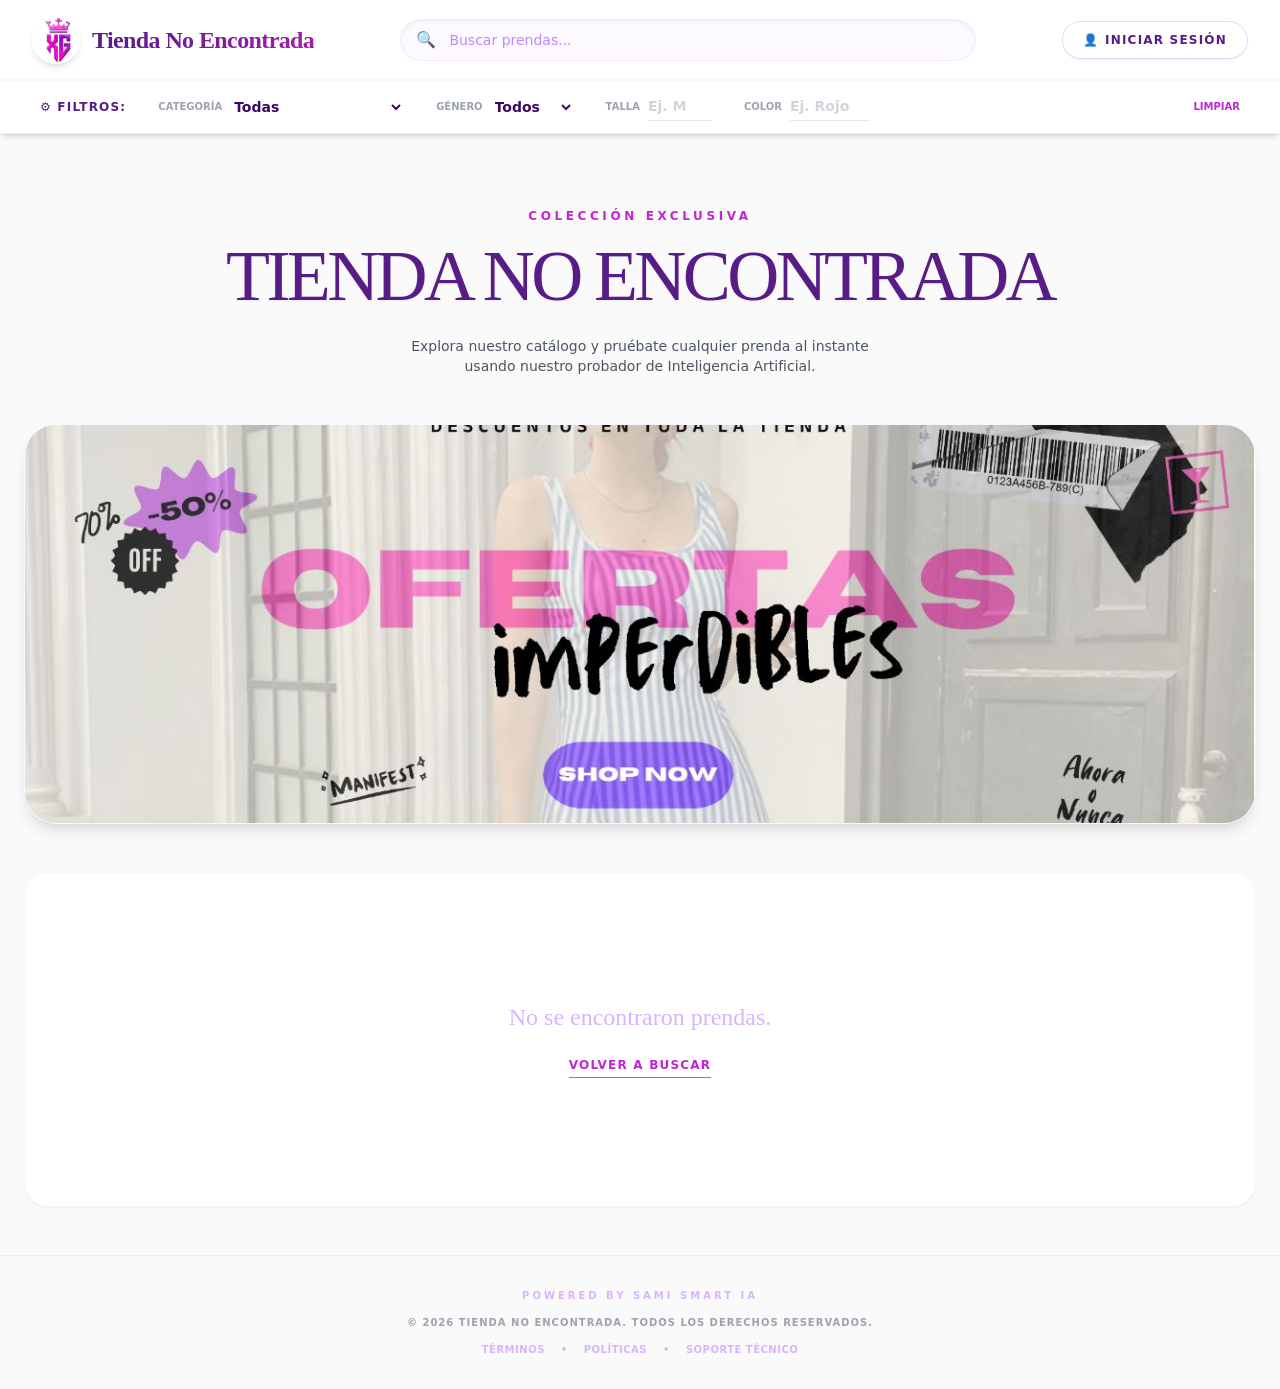
==== index.html @ d087a4ad "eliminando boton de probar con ia" ====
<!doctype html>
<html lang="es">
  <head>
    <meta charset="UTF-8" />
    <link rel="icon" type="image/png" href="/favicon.png" />
    <meta name="viewport" content="width=device-width, initial-scale=1.0" />
    
    <title>Sami Smart | Tu Probador Virtual con Inteligencia Artificial</title>
    <meta name="description" content="Descubre Sami Smart, el probador virtual con Inteligencia Artificial. Pruébate prendas online de diferentes tiendas y descubre cómo te quedan antes de comprar." />
    <meta name="keywords" content="probador virtual, inteligencia artificial, ropa online, e-commerce, tiendas de ropa, espejo inteligente, probar ropa IA, Sami Smart, Perú" />
    <meta name="author" content="Sami Smart" />
    <meta name="robots" content="index, follow" />
    <meta name="theme-color" content="#4f46e5" />

    <meta property="og:type" content="website" />
    <meta property="og:url" content="https://samismart.shop/" />
    <meta property="og:title" content="Sami Smart | Tu Probador Virtual con IA" />
    <meta property="og:description" content="Pruébate ropa online con Inteligencia Artificial antes de comprar. Únete a la revolución del e-commerce de moda." />
    <meta property="og:image" content="https://samismart.shop/favicon.png" /> 

    <meta name="twitter:card" content="summary_large_image" />
    <meta name="twitter:title" content="Sami Smart | Probador Virtual" />
    <meta name="twitter:description" content="Descubre cómo te queda la ropa antes de comprarla usando nuestra Inteligencia Artificial." />
    <meta name="twitter:image" content="https://samismart.shop/favicon.png" />
    <!-- Microsoft Clarity -->
    <script type="text/javascript">
        (function(c,l,a,r,i,t,y){
            c[a]=c[a]||function(){(c[a].q=c[a].q||[]).push(arguments)};
            t=l.createElement(r);t.async=1;t.src="https://www.clarity.ms/tag/"+i;
            y=l.getElementsByTagName(r)[0];y.parentNode.insertBefore(t,y);
        })(window, document, "clarity", "script", "w22w93p5my");
    </script>
    <!-- Google tag (gtag.js) -->
    <script async src="https://www.googletagmanager.com/gtag/js?id=G-6GHW3NEJQY"></script>
    <script type="module" crossorigin src="/assets/index-6VmfCGLI.js"></script>
    <link rel="stylesheet" crossorigin href="/assets/index-BGvlPYe3.css">
  </head>
  <body>
    <div id="root"></div>
  </body>
</html>
---- assets/index-BGvlPYe3.css ----
*,:before,:after{--tw-border-spacing-x: 0;--tw-border-spacing-y: 0;--tw-translate-x: 0;--tw-translate-y: 0;--tw-rotate: 0;--tw-skew-x: 0;--tw-skew-y: 0;--tw-scale-x: 1;--tw-scale-y: 1;--tw-pan-x: ;--tw-pan-y: ;--tw-pinch-zoom: ;--tw-scroll-snap-strictness: proximity;--tw-gradient-from-position: ;--tw-gradient-via-position: ;--tw-gradient-to-position: ;--tw-ordinal: ;--tw-slashed-zero: ;--tw-numeric-figure: ;--tw-numeric-spacing: ;--tw-numeric-fraction: ;--tw-ring-inset: ;--tw-ring-offset-width: 0px;--tw-ring-offset-color: #fff;--tw-ring-color: rgb(59 130 246 / .5);--tw-ring-offset-shadow: 0 0 #0000;--tw-ring-shadow: 0 0 #0000;--tw-shadow: 0 0 #0000;--tw-shadow-colored: 0 0 #0000;--tw-blur: ;--tw-brightness: ;--tw-contrast: ;--tw-grayscale: ;--tw-hue-rotate: ;--tw-invert: ;--tw-saturate: ;--tw-sepia: ;--tw-drop-shadow: ;--tw-backdrop-blur: ;--tw-backdrop-brightness: ;--tw-backdrop-contrast: ;--tw-backdrop-grayscale: ;--tw-backdrop-hue-rotate: ;--tw-backdrop-invert: ;--tw-backdrop-opacity: ;--tw-backdrop-saturate: ;--tw-backdrop-sepia: ;--tw-contain-size: ;--tw-contain-layout: ;--tw-contain-paint: ;--tw-contain-style: }::backdrop{--tw-border-spacing-x: 0;--tw-border-spacing-y: 0;--tw-translate-x: 0;--tw-translate-y: 0;--tw-rotate: 0;--tw-skew-x: 0;--tw-skew-y: 0;--tw-scale-x: 1;--tw-scale-y: 1;--tw-pan-x: ;--tw-pan-y: ;--tw-pinch-zoom: ;--tw-scroll-snap-strictness: proximity;--tw-gradient-from-position: ;--tw-gradient-via-position: ;--tw-gradient-to-position: ;--tw-ordinal: ;--tw-slashed-zero: ;--tw-numeric-figure: ;--tw-numeric-spacing: ;--tw-numeric-fraction: ;--tw-ring-inset: ;--tw-ring-offset-width: 0px;--tw-ring-offset-color: #fff;--tw-ring-color: rgb(59 130 246 / .5);--tw-ring-offset-shadow: 0 0 #0000;--tw-ring-shadow: 0 0 #0000;--tw-shadow: 0 0 #0000;--tw-shadow-colored: 0 0 #0000;--tw-blur: ;--tw-brightness: ;--tw-contrast: ;--tw-grayscale: ;--tw-hue-rotate: ;--tw-invert: ;--tw-saturate: ;--tw-sepia: ;--tw-drop-shadow: ;--tw-backdrop-blur: ;--tw-backdrop-brightness: ;--tw-backdrop-contrast: ;--tw-backdrop-grayscale: ;--tw-backdrop-hue-rotate: ;--tw-backdrop-invert: ;--tw-backdrop-opacity: ;--tw-backdrop-saturate: ;--tw-backdrop-sepia: ;--tw-contain-size: ;--tw-contain-layout: ;--tw-contain-paint: ;--tw-contain-style: }*,:before,:after{box-sizing:border-box;border-width:0;border-style:solid;border-color:#e5e7eb}:before,:after{--tw-content: ""}html,:host{line-height:1.5;-webkit-text-size-adjust:100%;-moz-tab-size:4;-o-tab-size:4;tab-size:4;font-family:ui-sans-serif,system-ui,sans-serif,"Apple Color Emoji","Segoe UI Emoji",Segoe UI Symbol,"Noto Color Emoji";font-feature-settings:normal;font-variation-settings:normal;-webkit-tap-highlight-color:transparent}body{margin:0;line-height:inherit}hr{height:0;color:inherit;border-top-width:1px}abbr:where([title]){-webkit-text-decoration:underline dotted;text-decoration:underline dotted}h1,h2,h3,h4,h5,h6{font-size:inherit;font-weight:inherit}a{color:inherit;text-decoration:inherit}b,strong{font-weight:bolder}code,kbd,samp,pre{font-family:ui-monospace,SFMono-Regular,Menlo,Monaco,Consolas,Liberation Mono,Courier New,monospace;font-feature-settings:normal;font-variation-settings:normal;font-size:1em}small{font-size:80%}sub,sup{font-size:75%;line-height:0;position:relative;vertical-align:baseline}sub{bottom:-.25em}sup{top:-.5em}table{text-indent:0;border-color:inherit;border-collapse:collapse}button,input,optgroup,select,textarea{font-family:inherit;font-feature-settings:inherit;font-variation-settings:inherit;font-size:100%;font-weight:inherit;line-height:inherit;letter-spacing:inherit;color:inherit;margin:0;padding:0}button,select{text-transform:none}button,input:where([type=button]),input:where([type=reset]),input:where([type=submit]){-webkit-appearance:button;background-color:transparent;background-image:none}:-moz-focusring{outline:auto}:-moz-ui-invalid{box-shadow:none}progress{vertical-align:baseline}::-webkit-inner-spin-button,::-webkit-outer-spin-button{height:auto}[type=search]{-webkit-appearance:textfield;outline-offset:-2px}::-webkit-search-decoration{-webkit-appearance:none}::-webkit-file-upload-button{-webkit-appearance:button;font:inherit}summary{display:list-item}blockquote,dl,dd,h1,h2,h3,h4,h5,h6,hr,figure,p,pre{margin:0}fieldset{margin:0;padding:0}legend{padding:0}ol,ul,menu{list-style:none;margin:0;padding:0}dialog{padding:0}textarea{resize:vertical}input::-moz-placeholder,textarea::-moz-placeholder{opacity:1;color:#9ca3af}input::placeholder,textarea::placeholder{opacity:1;color:#9ca3af}button,[role=button]{cursor:pointer}:disabled{cursor:default}img,svg,video,canvas,audio,iframe,embed,object{display:block;vertical-align:middle}img,video{max-width:100%;height:auto}[hidden]:where(:not([hidden=until-found])){display:none}.pointer-events-none{pointer-events:none}.visible{visibility:visible}.fixed{position:fixed}.absolute{position:absolute}.relative{position:relative}.sticky{position:sticky}.inset-0{inset:0}.inset-3{inset:.75rem}.inset-6{inset:1.5rem}.inset-y-0{top:0;bottom:0}.bottom-0{bottom:0}.bottom-24{bottom:6rem}.bottom-6{bottom:1.5rem}.bottom-8{bottom:2rem}.bottom-\[-15\%\]{bottom:-15%}.left-0{left:0}.left-1\/2{left:50%}.left-3{left:.75rem}.left-4{left:1rem}.left-8{left:2rem}.left-\[-10\%\]{left:-10%}.left-\[40\%\]{left:40%}.right-0{right:0}.right-10{right:2.5rem}.right-3{right:.75rem}.right-4{right:1rem}.right-\[-10\%\]{right:-10%}.top-0{top:0}.top-1\/2{top:50%}.top-10{top:2.5rem}.top-20{top:5rem}.top-3{top:.75rem}.top-4{top:1rem}.top-\[-15\%\]{top:-15%}.top-\[130px\]{top:130px}.top-\[40\%\]{top:40%}.top-\[55\%\]{top:55%}.top-\[70px\]{top:70px}.top-\[80px\]{top:80px}.-z-10{z-index:-10}.z-0{z-index:0}.z-10{z-index:10}.z-40{z-index:40}.z-50{z-index:50}.z-\[100\]{z-index:100}.z-\[200\]{z-index:200}.z-\[400\]{z-index:400}.z-\[500\]{z-index:500}.z-\[90\]{z-index:90}.z-\[99\]{z-index:99}.order-1{order:1}.order-2{order:2}.col-span-1{grid-column:span 1 / span 1}.col-span-2{grid-column:span 2 / span 2}.mx-1{margin-left:.25rem;margin-right:.25rem}.mx-auto{margin-left:auto;margin-right:auto}.my-10{margin-top:2.5rem;margin-bottom:2.5rem}.my-6{margin-top:1.5rem;margin-bottom:1.5rem}.mb-0\.5{margin-bottom:.125rem}.mb-1{margin-bottom:.25rem}.mb-1\.5{margin-bottom:.375rem}.mb-10{margin-bottom:2.5rem}.mb-12{margin-bottom:3rem}.mb-16{margin-bottom:4rem}.mb-2{margin-bottom:.5rem}.mb-3{margin-bottom:.75rem}.mb-4{margin-bottom:1rem}.mb-5{margin-bottom:1.25rem}.mb-6{margin-bottom:1.5rem}.mb-8{margin-bottom:2rem}.ml-1{margin-left:.25rem}.ml-auto{margin-left:auto}.mr-2{margin-right:.5rem}.mt-0\.5{margin-top:.125rem}.mt-1{margin-top:.25rem}.mt-10{margin-top:2.5rem}.mt-12{margin-top:3rem}.mt-2{margin-top:.5rem}.mt-3{margin-top:.75rem}.mt-4{margin-top:1rem}.mt-5{margin-top:1.25rem}.mt-6{margin-top:1.5rem}.mt-8{margin-top:2rem}.mt-auto{margin-top:auto}.line-clamp-2{overflow:hidden;display:-webkit-box;-webkit-box-orient:vertical;-webkit-line-clamp:2}.block{display:block}.inline-block{display:inline-block}.flex{display:flex}.table{display:table}.grid{display:grid}.hidden{display:none}.aspect-\[2\/3\]{aspect-ratio:2/3}.aspect-\[3\/4\]{aspect-ratio:3/4}.aspect-\[4\/5\]{aspect-ratio:4/5}.h-1{height:.25rem}.h-1\/2{height:50%}.h-10{height:2.5rem}.h-12{height:3rem}.h-14{height:3.5rem}.h-16{height:4rem}.h-20{height:5rem}.h-28{height:7rem}.h-3\.5{height:.875rem}.h-32{height:8rem}.h-48{height:12rem}.h-5{height:1.25rem}.h-6{height:1.5rem}.h-64{height:16rem}.h-8{height:2rem}.h-80{height:20rem}.h-9{height:2.25rem}.h-96{height:24rem}.h-\[1px\]{height:1px}.h-\[300px\]{height:300px}.h-\[400px\]{height:400px}.h-\[500px\]{height:500px}.h-\[600px\]{height:600px}.h-\[70px\]{height:70px}.h-\[80px\]{height:80px}.h-\[85vh\]{height:85vh}.h-auto{height:auto}.h-fit{height:-moz-fit-content;height:fit-content}.h-full{height:100%}.max-h-\[400px\]{max-height:400px}.max-h-\[60vh\]{max-height:60vh}.max-h-\[90vh\]{max-height:90vh}.max-h-\[calc\(100vh-150px\)\]{max-height:calc(100vh - 150px)}.min-h-\[200px\]{min-height:200px}.min-h-\[300px\]{min-height:300px}.min-h-\[46px\]{min-height:46px}.min-h-\[85vh\]{min-height:85vh}.min-h-screen{min-height:100vh}.w-1\.5{width:.375rem}.w-10{width:2.5rem}.w-12{width:3rem}.w-14{width:3.5rem}.w-16{width:4rem}.w-2{width:.5rem}.w-20{width:5rem}.w-24{width:6rem}.w-28{width:7rem}.w-3\.5{width:.875rem}.w-32{width:8rem}.w-4\/5{width:80%}.w-48{width:12rem}.w-5{width:1.25rem}.w-6{width:1.5rem}.w-64{width:16rem}.w-8{width:2rem}.w-9{width:2.25rem}.w-96{width:24rem}.w-\[260px\]{width:260px}.w-\[300px\]{width:300px}.w-\[500px\]{width:500px}.w-\[600px\]{width:600px}.w-\[800px\]{width:800px}.w-fit{width:-moz-fit-content;width:fit-content}.w-full{width:100%}.w-max{width:-moz-max-content;width:max-content}.min-w-0{min-width:0px}.min-w-\[60px\]{min-width:60px}.max-w-2xl{max-width:42rem}.max-w-4xl{max-width:56rem}.max-w-5xl{max-width:64rem}.max-w-6xl{max-width:72rem}.max-w-7xl{max-width:80rem}.max-w-\[1200px\]{max-width:1200px}.max-w-\[1400px\]{max-width:1400px}.max-w-\[1600px\]{max-width:1600px}.max-w-\[200px\]{max-width:200px}.max-w-\[320px\]{max-width:320px}.max-w-\[380px\]{max-width:380px}.max-w-lg{max-width:32rem}.max-w-md{max-width:28rem}.max-w-sm{max-width:24rem}.max-w-xl{max-width:36rem}.flex-1{flex:1 1 0%}.shrink-0{flex-shrink:0}.flex-grow{flex-grow:1}.border-collapse{border-collapse:collapse}.-translate-x-1\/2{--tw-translate-x: -50%;transform:translate(var(--tw-translate-x),var(--tw-translate-y)) rotate(var(--tw-rotate)) skew(var(--tw-skew-x)) skewY(var(--tw-skew-y)) scaleX(var(--tw-scale-x)) scaleY(var(--tw-scale-y))}.-translate-y-1\/2{--tw-translate-y: -50%;transform:translate(var(--tw-translate-x),var(--tw-translate-y)) rotate(var(--tw-rotate)) skew(var(--tw-skew-x)) skewY(var(--tw-skew-y)) scaleX(var(--tw-scale-x)) scaleY(var(--tw-scale-y))}.translate-y-8{--tw-translate-y: 2rem;transform:translate(var(--tw-translate-x),var(--tw-translate-y)) rotate(var(--tw-rotate)) skew(var(--tw-skew-x)) skewY(var(--tw-skew-y)) scaleX(var(--tw-scale-x)) scaleY(var(--tw-scale-y))}.-rotate-12{--tw-rotate: -12deg;transform:translate(var(--tw-translate-x),var(--tw-translate-y)) rotate(var(--tw-rotate)) skew(var(--tw-skew-x)) skewY(var(--tw-skew-y)) scaleX(var(--tw-scale-x)) scaleY(var(--tw-scale-y))}.rotate-12{--tw-rotate: 12deg;transform:translate(var(--tw-translate-x),var(--tw-translate-y)) rotate(var(--tw-rotate)) skew(var(--tw-skew-x)) skewY(var(--tw-skew-y)) scaleX(var(--tw-scale-x)) scaleY(var(--tw-scale-y))}.rotate-45{--tw-rotate: 45deg;transform:translate(var(--tw-translate-x),var(--tw-translate-y)) rotate(var(--tw-rotate)) skew(var(--tw-skew-x)) skewY(var(--tw-skew-y)) scaleX(var(--tw-scale-x)) scaleY(var(--tw-scale-y))}.scale-90{--tw-scale-x: .9;--tw-scale-y: .9;transform:translate(var(--tw-translate-x),var(--tw-translate-y)) rotate(var(--tw-rotate)) skew(var(--tw-skew-x)) skewY(var(--tw-skew-y)) scaleX(var(--tw-scale-x)) scaleY(var(--tw-scale-y))}.transform{transform:translate(var(--tw-translate-x),var(--tw-translate-y)) rotate(var(--tw-rotate)) skew(var(--tw-skew-x)) skewY(var(--tw-skew-y)) scaleX(var(--tw-scale-x)) scaleY(var(--tw-scale-y))}@keyframes bounce{0%,to{transform:translateY(-25%);animation-timing-function:cubic-bezier(.8,0,1,1)}50%{transform:none;animation-timing-function:cubic-bezier(0,0,.2,1)}}.animate-bounce{animation:bounce 1s infinite}@keyframes pulse{50%{opacity:.5}}.animate-pulse{animation:pulse 2s cubic-bezier(.4,0,.6,1) infinite}@keyframes spin{to{transform:rotate(360deg)}}.animate-spin{animation:spin 1s linear infinite}.cursor-not-allowed{cursor:not-allowed}.cursor-pointer{cursor:pointer}.cursor-text{cursor:text}.resize-none{resize:none}.appearance-none{-webkit-appearance:none;-moz-appearance:none;appearance:none}.grid-cols-1{grid-template-columns:repeat(1,minmax(0,1fr))}.grid-cols-2{grid-template-columns:repeat(2,minmax(0,1fr))}.flex-col{flex-direction:column}.flex-wrap{flex-wrap:wrap}.items-start{align-items:flex-start}.items-end{align-items:flex-end}.items-center{align-items:center}.justify-center{justify-content:center}.justify-between{justify-content:space-between}.gap-1{gap:.25rem}.gap-12{gap:3rem}.gap-16{gap:4rem}.gap-2{gap:.5rem}.gap-3{gap:.75rem}.gap-4{gap:1rem}.gap-6{gap:1.5rem}.gap-8{gap:2rem}.space-y-1>:not([hidden])~:not([hidden]){--tw-space-y-reverse: 0;margin-top:calc(.25rem * calc(1 - var(--tw-space-y-reverse)));margin-bottom:calc(.25rem * var(--tw-space-y-reverse))}.space-y-1\.5>:not([hidden])~:not([hidden]){--tw-space-y-reverse: 0;margin-top:calc(.375rem * calc(1 - var(--tw-space-y-reverse)));margin-bottom:calc(.375rem * var(--tw-space-y-reverse))}.space-y-10>:not([hidden])~:not([hidden]){--tw-space-y-reverse: 0;margin-top:calc(2.5rem * calc(1 - var(--tw-space-y-reverse)));margin-bottom:calc(2.5rem * var(--tw-space-y-reverse))}.space-y-2>:not([hidden])~:not([hidden]){--tw-space-y-reverse: 0;margin-top:calc(.5rem * calc(1 - var(--tw-space-y-reverse)));margin-bottom:calc(.5rem * var(--tw-space-y-reverse))}.space-y-3>:not([hidden])~:not([hidden]){--tw-space-y-reverse: 0;margin-top:calc(.75rem * calc(1 - var(--tw-space-y-reverse)));margin-bottom:calc(.75rem * var(--tw-space-y-reverse))}.space-y-4>:not([hidden])~:not([hidden]){--tw-space-y-reverse: 0;margin-top:calc(1rem * calc(1 - var(--tw-space-y-reverse)));margin-bottom:calc(1rem * var(--tw-space-y-reverse))}.space-y-5>:not([hidden])~:not([hidden]){--tw-space-y-reverse: 0;margin-top:calc(1.25rem * calc(1 - var(--tw-space-y-reverse)));margin-bottom:calc(1.25rem * var(--tw-space-y-reverse))}.space-y-6>:not([hidden])~:not([hidden]){--tw-space-y-reverse: 0;margin-top:calc(1.5rem * calc(1 - var(--tw-space-y-reverse)));margin-bottom:calc(1.5rem * var(--tw-space-y-reverse))}.space-y-8>:not([hidden])~:not([hidden]){--tw-space-y-reverse: 0;margin-top:calc(2rem * calc(1 - var(--tw-space-y-reverse)));margin-bottom:calc(2rem * var(--tw-space-y-reverse))}.divide-y>:not([hidden])~:not([hidden]){--tw-divide-y-reverse: 0;border-top-width:calc(1px * calc(1 - var(--tw-divide-y-reverse)));border-bottom-width:calc(1px * var(--tw-divide-y-reverse))}.divide-slate-800\/50>:not([hidden])~:not([hidden]){border-color:#1e293b80}.overflow-hidden{overflow:hidden}.overflow-x-auto{overflow-x:auto}.overflow-y-auto{overflow-y:auto}.overflow-x-hidden{overflow-x:hidden}.truncate{overflow:hidden;text-overflow:ellipsis;white-space:nowrap}.whitespace-pre-line{white-space:pre-line}.whitespace-pre-wrap{white-space:pre-wrap}.rounded{border-radius:.25rem}.rounded-2xl{border-radius:1rem}.rounded-3xl{border-radius:1.5rem}.rounded-\[2\.5rem\]{border-radius:2.5rem}.rounded-\[2rem\]{border-radius:2rem}.rounded-\[3rem\]{border-radius:3rem}.rounded-full{border-radius:9999px}.rounded-lg{border-radius:.5rem}.rounded-md{border-radius:.375rem}.rounded-xl{border-radius:.75rem}.border{border-width:1px}.border-2{border-width:2px}.border-4{border-width:4px}.border-8,.border-\[8px\]{border-width:8px}.border-y{border-top-width:1px;border-bottom-width:1px}.border-b{border-bottom-width:1px}.border-l-4{border-left-width:4px}.border-t{border-top-width:1px}.border-dashed{border-style:dashed}.border-none{border-style:none}.border-amber-200{--tw-border-opacity: 1;border-color:rgb(253 230 138 / var(--tw-border-opacity, 1))}.border-amber-500\/30{border-color:#f59e0b4d}.border-fuchsia-200{--tw-border-opacity: 1;border-color:rgb(245 208 254 / var(--tw-border-opacity, 1))}.border-fuchsia-500{--tw-border-opacity: 1;border-color:rgb(217 70 239 / var(--tw-border-opacity, 1))}.border-fuchsia-600{--tw-border-opacity: 1;border-color:rgb(192 38 211 / var(--tw-border-opacity, 1))}.border-gray-200{--tw-border-opacity: 1;border-color:rgb(229 231 235 / var(--tw-border-opacity, 1))}.border-gray-500\/30{border-color:#6b72804d}.border-gray-600\/50{border-color:#4b556380}.border-green-200{--tw-border-opacity: 1;border-color:rgb(187 247 208 / var(--tw-border-opacity, 1))}.border-indigo-100{--tw-border-opacity: 1;border-color:rgb(224 231 255 / var(--tw-border-opacity, 1))}.border-indigo-200{--tw-border-opacity: 1;border-color:rgb(199 210 254 / var(--tw-border-opacity, 1))}.border-indigo-500\/30{border-color:#6366f14d}.border-indigo-500\/50{border-color:#6366f180}.border-indigo-600{--tw-border-opacity: 1;border-color:rgb(79 70 229 / var(--tw-border-opacity, 1))}.border-pink-100{--tw-border-opacity: 1;border-color:rgb(252 231 243 / var(--tw-border-opacity, 1))}.border-pink-400{--tw-border-opacity: 1;border-color:rgb(244 114 182 / var(--tw-border-opacity, 1))}.border-pink-500{--tw-border-opacity: 1;border-color:rgb(236 72 153 / var(--tw-border-opacity, 1))}.border-purple-100{--tw-border-opacity: 1;border-color:rgb(243 232 255 / var(--tw-border-opacity, 1))}.border-purple-200{--tw-border-opacity: 1;border-color:rgb(233 213 255 / var(--tw-border-opacity, 1))}.border-purple-300{--tw-border-opacity: 1;border-color:rgb(216 180 254 / var(--tw-border-opacity, 1))}.border-purple-400{--tw-border-opacity: 1;border-color:rgb(192 132 252 / var(--tw-border-opacity, 1))}.border-purple-50{--tw-border-opacity: 1;border-color:rgb(250 245 255 / var(--tw-border-opacity, 1))}.border-purple-500{--tw-border-opacity: 1;border-color:rgb(168 85 247 / var(--tw-border-opacity, 1))}.border-purple-500\/50{border-color:#a855f780}.border-purple-900{--tw-border-opacity: 1;border-color:rgb(88 28 135 / var(--tw-border-opacity, 1))}.border-red-500{--tw-border-opacity: 1;border-color:rgb(239 68 68 / var(--tw-border-opacity, 1))}.border-red-500\/40{border-color:#ef444466}.border-red-500\/50{border-color:#ef444480}.border-slate-100{--tw-border-opacity: 1;border-color:rgb(241 245 249 / var(--tw-border-opacity, 1))}.border-slate-200{--tw-border-opacity: 1;border-color:rgb(226 232 240 / var(--tw-border-opacity, 1))}.border-slate-50{--tw-border-opacity: 1;border-color:rgb(248 250 252 / var(--tw-border-opacity, 1))}.border-slate-800{--tw-border-opacity: 1;border-color:rgb(30 41 59 / var(--tw-border-opacity, 1))}.border-transparent{border-color:transparent}.border-white{--tw-border-opacity: 1;border-color:rgb(255 255 255 / var(--tw-border-opacity, 1))}.border-white\/10{border-color:#ffffff1a}.border-white\/20{border-color:#fff3}.border-white\/30{border-color:#ffffff4d}.border-white\/5{border-color:#ffffff0d}.border-b-pink-400{--tw-border-opacity: 1;border-bottom-color:rgb(244 114 182 / var(--tw-border-opacity, 1))}.border-l-indigo-300{--tw-border-opacity: 1;border-left-color:rgb(165 180 252 / var(--tw-border-opacity, 1))}.border-r-purple-300{--tw-border-opacity: 1;border-right-color:rgb(216 180 254 / var(--tw-border-opacity, 1))}.border-t-purple-400{--tw-border-opacity: 1;border-top-color:rgb(192 132 252 / var(--tw-border-opacity, 1))}.border-t-transparent{border-top-color:transparent}.bg-\[\#25D366\]{--tw-bg-opacity: 1;background-color:rgb(37 211 102 / var(--tw-bg-opacity, 1))}.bg-\[\#25D366\]\/10{background-color:#25d3661a}.bg-\[\#FAFAFA\]{--tw-bg-opacity: 1;background-color:rgb(250 250 250 / var(--tw-bg-opacity, 1))}.bg-amber-50{--tw-bg-opacity: 1;background-color:rgb(255 251 235 / var(--tw-bg-opacity, 1))}.bg-amber-500\/10{background-color:#f59e0b1a}.bg-amber-500\/20{background-color:#f59e0b33}.bg-black{--tw-bg-opacity: 1;background-color:rgb(0 0 0 / var(--tw-bg-opacity, 1))}.bg-black\/0{background-color:#0000}.bg-black\/20{background-color:#0003}.bg-black\/30{background-color:#0000004d}.bg-black\/40{background-color:#0006}.bg-black\/50{background-color:#00000080}.bg-black\/60{background-color:#0009}.bg-black\/70{background-color:#000000b3}.bg-fuchsia-100\/30{background-color:#fae8ff4d}.bg-fuchsia-50{--tw-bg-opacity: 1;background-color:rgb(253 244 255 / var(--tw-bg-opacity, 1))}.bg-gray-100{--tw-bg-opacity: 1;background-color:rgb(243 244 246 / var(--tw-bg-opacity, 1))}.bg-gray-50{--tw-bg-opacity: 1;background-color:rgb(249 250 251 / var(--tw-bg-opacity, 1))}.bg-gray-700{--tw-bg-opacity: 1;background-color:rgb(55 65 81 / var(--tw-bg-opacity, 1))}.bg-gray-800{--tw-bg-opacity: 1;background-color:rgb(31 41 55 / var(--tw-bg-opacity, 1))}.bg-gray-900\/50{background-color:#11182780}.bg-green-100{--tw-bg-opacity: 1;background-color:rgb(220 252 231 / var(--tw-bg-opacity, 1))}.bg-green-50{--tw-bg-opacity: 1;background-color:rgb(240 253 244 / var(--tw-bg-opacity, 1))}.bg-indigo-100{--tw-bg-opacity: 1;background-color:rgb(224 231 255 / var(--tw-bg-opacity, 1))}.bg-indigo-100\/40{background-color:#e0e7ff66}.bg-indigo-50{--tw-bg-opacity: 1;background-color:rgb(238 242 255 / var(--tw-bg-opacity, 1))}.bg-indigo-50\/50{background-color:#eef2ff80}.bg-indigo-500{--tw-bg-opacity: 1;background-color:rgb(99 102 241 / var(--tw-bg-opacity, 1))}.bg-indigo-500\/10{background-color:#6366f11a}.bg-indigo-500\/20{background-color:#6366f133}.bg-indigo-600{--tw-bg-opacity: 1;background-color:rgb(79 70 229 / var(--tw-bg-opacity, 1))}.bg-indigo-600\/90{background-color:#4f46e5e6}.bg-indigo-700\/20{background-color:#4338ca33}.bg-indigo-900\/90{background-color:#312e81e6}.bg-orange-700\/20{background-color:#c2410c33}.bg-pink-100{--tw-bg-opacity: 1;background-color:rgb(252 231 243 / var(--tw-bg-opacity, 1))}.bg-pink-500{--tw-bg-opacity: 1;background-color:rgb(236 72 153 / var(--tw-bg-opacity, 1))}.bg-pink-500\/10{background-color:#ec48991a}.bg-pink-500\/20{background-color:#ec489933}.bg-pink-500\/80{background-color:#ec4899cc}.bg-pink-600{--tw-bg-opacity: 1;background-color:rgb(219 39 119 / var(--tw-bg-opacity, 1))}.bg-pink-600\/10{background-color:#db27771a}.bg-purple-100{--tw-bg-opacity: 1;background-color:rgb(243 232 255 / var(--tw-bg-opacity, 1))}.bg-purple-200\/40{background-color:#e9d5ff66}.bg-purple-50{--tw-bg-opacity: 1;background-color:rgb(250 245 255 / var(--tw-bg-opacity, 1))}.bg-purple-50\/50{background-color:#faf5ff80}.bg-purple-500\/10{background-color:#a855f71a}.bg-purple-500\/20{background-color:#a855f733}.bg-purple-500\/30{background-color:#a855f74d}.bg-purple-600{--tw-bg-opacity: 1;background-color:rgb(147 51 234 / var(--tw-bg-opacity, 1))}.bg-purple-600\/20{background-color:#9333ea33}.bg-purple-600\/30{background-color:#9333ea4d}.bg-purple-700\/20{background-color:#7e22ce33}.bg-purple-900{--tw-bg-opacity: 1;background-color:rgb(88 28 135 / var(--tw-bg-opacity, 1))}.bg-purple-950\/60{background-color:#3b076499}.bg-purple-950\/80{background-color:#3b0764cc}.bg-red-50{--tw-bg-opacity: 1;background-color:rgb(254 242 242 / var(--tw-bg-opacity, 1))}.bg-red-500\/10{background-color:#ef44441a}.bg-red-500\/20{background-color:#ef444433}.bg-red-500\/30{background-color:#ef44444d}.bg-slate-100{--tw-bg-opacity: 1;background-color:rgb(241 245 249 / var(--tw-bg-opacity, 1))}.bg-slate-200{--tw-bg-opacity: 1;background-color:rgb(226 232 240 / var(--tw-bg-opacity, 1))}.bg-slate-400\/20{background-color:#94a3b833}.bg-slate-50{--tw-bg-opacity: 1;background-color:rgb(248 250 252 / var(--tw-bg-opacity, 1))}.bg-slate-900{--tw-bg-opacity: 1;background-color:rgb(15 23 42 / var(--tw-bg-opacity, 1))}.bg-slate-900\/60{background-color:#0f172a99}.bg-slate-900\/70{background-color:#0f172ab3}.bg-slate-950{--tw-bg-opacity: 1;background-color:rgb(2 6 23 / var(--tw-bg-opacity, 1))}.bg-transparent{background-color:transparent}.bg-white{--tw-bg-opacity: 1;background-color:rgb(255 255 255 / var(--tw-bg-opacity, 1))}.bg-white\/10{background-color:#ffffff1a}.bg-white\/20{background-color:#fff3}.bg-white\/5{background-color:#ffffff0d}.bg-white\/90{background-color:#ffffffe6}.bg-white\/95{background-color:#fffffff2}.bg-gradient-to-b{background-image:linear-gradient(to bottom,var(--tw-gradient-stops))}.bg-gradient-to-br{background-image:linear-gradient(to bottom right,var(--tw-gradient-stops))}.bg-gradient-to-r{background-image:linear-gradient(to right,var(--tw-gradient-stops))}.bg-gradient-to-t{background-image:linear-gradient(to top,var(--tw-gradient-stops))}.bg-gradient-to-tr{background-image:linear-gradient(to top right,var(--tw-gradient-stops))}.from-gray-900{--tw-gradient-from: #111827 var(--tw-gradient-from-position);--tw-gradient-to: rgb(17 24 39 / 0) var(--tw-gradient-to-position);--tw-gradient-stops: var(--tw-gradient-from), var(--tw-gradient-to)}.from-indigo-100{--tw-gradient-from: #e0e7ff var(--tw-gradient-from-position);--tw-gradient-to: rgb(224 231 255 / 0) var(--tw-gradient-to-position);--tw-gradient-stops: var(--tw-gradient-from), var(--tw-gradient-to)}.from-indigo-500{--tw-gradient-from: #6366f1 var(--tw-gradient-from-position);--tw-gradient-to: rgb(99 102 241 / 0) var(--tw-gradient-to-position);--tw-gradient-stops: var(--tw-gradient-from), var(--tw-gradient-to)}.from-indigo-600{--tw-gradient-from: #4f46e5 var(--tw-gradient-from-position);--tw-gradient-to: rgb(79 70 229 / 0) var(--tw-gradient-to-position);--tw-gradient-stops: var(--tw-gradient-from), var(--tw-gradient-to)}.from-indigo-800{--tw-gradient-from: #3730a3 var(--tw-gradient-from-position);--tw-gradient-to: rgb(55 48 163 / 0) var(--tw-gradient-to-position);--tw-gradient-stops: var(--tw-gradient-from), var(--tw-gradient-to)}.from-indigo-900\/80{--tw-gradient-from: rgb(49 46 129 / .8) var(--tw-gradient-from-position);--tw-gradient-to: rgb(49 46 129 / 0) var(--tw-gradient-to-position);--tw-gradient-stops: var(--tw-gradient-from), var(--tw-gradient-to)}.from-pink-500{--tw-gradient-from: #ec4899 var(--tw-gradient-from-position);--tw-gradient-to: rgb(236 72 153 / 0) var(--tw-gradient-to-position);--tw-gradient-stops: var(--tw-gradient-from), var(--tw-gradient-to)}.from-purple-200{--tw-gradient-from: #e9d5ff var(--tw-gradient-from-position);--tw-gradient-to: rgb(233 213 255 / 0) var(--tw-gradient-to-position);--tw-gradient-stops: var(--tw-gradient-from), var(--tw-gradient-to)}.from-purple-300{--tw-gradient-from: #d8b4fe var(--tw-gradient-from-position);--tw-gradient-to: rgb(216 180 254 / 0) var(--tw-gradient-to-position);--tw-gradient-stops: var(--tw-gradient-from), var(--tw-gradient-to)}.from-purple-400{--tw-gradient-from: #c084fc var(--tw-gradient-from-position);--tw-gradient-to: rgb(192 132 252 / 0) var(--tw-gradient-to-position);--tw-gradient-stops: var(--tw-gradient-from), var(--tw-gradient-to)}.from-purple-50{--tw-gradient-from: #faf5ff var(--tw-gradient-from-position);--tw-gradient-to: rgb(250 245 255 / 0) var(--tw-gradient-to-position);--tw-gradient-stops: var(--tw-gradient-from), var(--tw-gradient-to)}.from-purple-600{--tw-gradient-from: #9333ea var(--tw-gradient-from-position);--tw-gradient-to: rgb(147 51 234 / 0) var(--tw-gradient-to-position);--tw-gradient-stops: var(--tw-gradient-from), var(--tw-gradient-to)}.from-purple-800{--tw-gradient-from: #6b21a8 var(--tw-gradient-from-position);--tw-gradient-to: rgb(107 33 168 / 0) var(--tw-gradient-to-position);--tw-gradient-stops: var(--tw-gradient-from), var(--tw-gradient-to)}.from-purple-900{--tw-gradient-from: #581c87 var(--tw-gradient-from-position);--tw-gradient-to: rgb(88 28 135 / 0) var(--tw-gradient-to-position);--tw-gradient-stops: var(--tw-gradient-from), var(--tw-gradient-to)}.from-slate-900{--tw-gradient-from: #0f172a var(--tw-gradient-from-position);--tw-gradient-to: rgb(15 23 42 / 0) var(--tw-gradient-to-position);--tw-gradient-stops: var(--tw-gradient-from), var(--tw-gradient-to)}.from-transparent{--tw-gradient-from: transparent var(--tw-gradient-from-position);--tw-gradient-to: rgb(0 0 0 / 0) var(--tw-gradient-to-position);--tw-gradient-stops: var(--tw-gradient-from), var(--tw-gradient-to)}.via-purple-100{--tw-gradient-to: rgb(243 232 255 / 0) var(--tw-gradient-to-position);--tw-gradient-stops: var(--tw-gradient-from), #f3e8ff var(--tw-gradient-via-position), var(--tw-gradient-to)}.via-purple-500{--tw-gradient-to: rgb(168 85 247 / 0) var(--tw-gradient-to-position);--tw-gradient-stops: var(--tw-gradient-from), #a855f7 var(--tw-gradient-via-position), var(--tw-gradient-to)}.via-purple-900{--tw-gradient-to: rgb(88 28 135 / 0) var(--tw-gradient-to-position);--tw-gradient-stops: var(--tw-gradient-from), #581c87 var(--tw-gradient-via-position), var(--tw-gradient-to)}.via-white{--tw-gradient-to: rgb(255 255 255 / 0) var(--tw-gradient-to-position);--tw-gradient-stops: var(--tw-gradient-from), #fff var(--tw-gradient-via-position), var(--tw-gradient-to)}.via-white\/10{--tw-gradient-to: rgb(255 255 255 / 0) var(--tw-gradient-to-position);--tw-gradient-stops: var(--tw-gradient-from), rgb(255 255 255 / .1) var(--tw-gradient-via-position), var(--tw-gradient-to)}.via-white\/50{--tw-gradient-to: rgb(255 255 255 / 0) var(--tw-gradient-to-position);--tw-gradient-stops: var(--tw-gradient-from), rgb(255 255 255 / .5) var(--tw-gradient-via-position), var(--tw-gradient-to)}.to-black{--tw-gradient-to: #000 var(--tw-gradient-to-position)}.to-fuchsia-600{--tw-gradient-to: #c026d3 var(--tw-gradient-to-position)}.to-fuchsia-700{--tw-gradient-to: #a21caf var(--tw-gradient-to-position)}.to-indigo-500{--tw-gradient-to: #6366f1 var(--tw-gradient-to-position)}.to-indigo-950{--tw-gradient-to: #1e1b4b var(--tw-gradient-to-position)}.to-pink-100{--tw-gradient-to: #fce7f3 var(--tw-gradient-to-position)}.to-pink-200{--tw-gradient-to: #fbcfe8 var(--tw-gradient-to-position)}.to-pink-300{--tw-gradient-to: #f9a8d4 var(--tw-gradient-to-position)}.to-pink-600{--tw-gradient-to: #db2777 var(--tw-gradient-to-position)}.to-purple-500{--tw-gradient-to: #a855f7 var(--tw-gradient-to-position)}.to-purple-600{--tw-gradient-to: #9333ea var(--tw-gradient-to-position)}.to-transparent{--tw-gradient-to: transparent var(--tw-gradient-to-position)}.to-white{--tw-gradient-to: #fff var(--tw-gradient-to-position)}.bg-clip-text{-webkit-background-clip:text;background-clip:text}.fill-current{fill:currentColor}.object-contain{-o-object-fit:contain;object-fit:contain}.object-cover{-o-object-fit:cover;object-fit:cover}.object-top{-o-object-position:top;object-position:top}.p-10{padding:2.5rem}.p-16{padding:4rem}.p-2{padding:.5rem}.p-2\.5{padding:.625rem}.p-20{padding:5rem}.p-24{padding:6rem}.p-3{padding:.75rem}.p-3\.5{padding:.875rem}.p-4{padding:1rem}.p-5{padding:1.25rem}.p-6{padding:1.5rem}.p-8{padding:2rem}.px-1{padding-left:.25rem;padding-right:.25rem}.px-1\.5{padding-left:.375rem;padding-right:.375rem}.px-10{padding-left:2.5rem;padding-right:2.5rem}.px-2{padding-left:.5rem;padding-right:.5rem}.px-3{padding-left:.75rem;padding-right:.75rem}.px-4{padding-left:1rem;padding-right:1rem}.px-5{padding-left:1.25rem;padding-right:1.25rem}.px-6{padding-left:1.5rem;padding-right:1.5rem}.px-8{padding-left:2rem;padding-right:2rem}.py-0\.5{padding-top:.125rem;padding-bottom:.125rem}.py-1{padding-top:.25rem;padding-bottom:.25rem}.py-1\.5{padding-top:.375rem;padding-bottom:.375rem}.py-10{padding-top:2.5rem;padding-bottom:2.5rem}.py-12{padding-top:3rem;padding-bottom:3rem}.py-16{padding-top:4rem;padding-bottom:4rem}.py-2{padding-top:.5rem;padding-bottom:.5rem}.py-2\.5{padding-top:.625rem;padding-bottom:.625rem}.py-20{padding-top:5rem;padding-bottom:5rem}.py-24{padding-top:6rem;padding-bottom:6rem}.py-3{padding-top:.75rem;padding-bottom:.75rem}.py-3\.5{padding-top:.875rem;padding-bottom:.875rem}.py-32{padding-top:8rem;padding-bottom:8rem}.py-4{padding-top:1rem;padding-bottom:1rem}.py-5{padding-top:1.25rem;padding-bottom:1.25rem}.py-8{padding-top:2rem;padding-bottom:2rem}.pb-1{padding-bottom:.25rem}.pb-10{padding-bottom:2.5rem}.pb-12{padding-bottom:3rem}.pb-16{padding-bottom:4rem}.pb-2{padding-bottom:.5rem}.pb-20{padding-bottom:5rem}.pb-3{padding-bottom:.75rem}.pb-4{padding-bottom:1rem}.pb-6{padding-bottom:1.5rem}.pb-8{padding-bottom:2rem}.pl-3{padding-left:.75rem}.pl-9{padding-left:2.25rem}.pr-2{padding-right:.5rem}.pr-4{padding-right:1rem}.pt-12{padding-top:3rem}.pt-2{padding-top:.5rem}.pt-24{padding-top:6rem}.pt-4{padding-top:1rem}.pt-8{padding-top:2rem}.pt-\[100px\]{padding-top:100px}.pt-\[70px\]{padding-top:70px}.pt-\[80px\]{padding-top:80px}.text-left{text-align:left}.text-center{text-align:center}.text-right{text-align:right}.font-mono{font-family:ui-monospace,SFMono-Regular,Menlo,Monaco,Consolas,Liberation Mono,Courier New,monospace}.font-sans{font-family:ui-sans-serif,system-ui,sans-serif,"Apple Color Emoji","Segoe UI Emoji",Segoe UI Symbol,"Noto Color Emoji"}.font-serif{font-family:ui-serif,Georgia,Cambria,Times New Roman,Times,serif}.text-2xl{font-size:1.5rem;line-height:2rem}.text-3xl{font-size:1.875rem;line-height:2.25rem}.text-4xl{font-size:2.25rem;line-height:2.5rem}.text-5xl{font-size:3rem;line-height:1}.text-6xl{font-size:3.75rem;line-height:1}.text-\[10px\]{font-size:10px}.text-\[11px\]{font-size:11px}.text-\[9px\]{font-size:9px}.text-base{font-size:1rem;line-height:1.5rem}.text-lg{font-size:1.125rem;line-height:1.75rem}.text-sm{font-size:.875rem;line-height:1.25rem}.text-xl{font-size:1.25rem;line-height:1.75rem}.text-xs{font-size:.75rem;line-height:1rem}.font-black{font-weight:900}.font-bold{font-weight:700}.font-extrabold{font-weight:800}.font-light{font-weight:300}.font-medium{font-weight:500}.font-semibold{font-weight:600}.uppercase{text-transform:uppercase}.capitalize{text-transform:capitalize}.italic{font-style:italic}.tabular-nums{--tw-numeric-spacing: tabular-nums;font-variant-numeric:var(--tw-ordinal) var(--tw-slashed-zero) var(--tw-numeric-figure) var(--tw-numeric-spacing) var(--tw-numeric-fraction)}.leading-\[1\.1\]{line-height:1.1}.leading-none{line-height:1}.leading-relaxed{line-height:1.625}.leading-tight{line-height:1.25}.tracking-\[0\.2em\]{letter-spacing:.2em}.tracking-\[0\.3em\]{letter-spacing:.3em}.tracking-tight{letter-spacing:-.025em}.tracking-tighter{letter-spacing:-.05em}.tracking-wide{letter-spacing:.025em}.tracking-wider{letter-spacing:.05em}.tracking-widest{letter-spacing:.1em}.text-\[\#111111\]{--tw-text-opacity: 1;color:rgb(17 17 17 / var(--tw-text-opacity, 1))}.text-\[\#25D366\]{--tw-text-opacity: 1;color:rgb(37 211 102 / var(--tw-text-opacity, 1))}.text-amber-200\/70{color:#fde68ab3}.text-amber-400{--tw-text-opacity: 1;color:rgb(251 191 36 / var(--tw-text-opacity, 1))}.text-amber-500{--tw-text-opacity: 1;color:rgb(245 158 11 / var(--tw-text-opacity, 1))}.text-amber-600{--tw-text-opacity: 1;color:rgb(217 119 6 / var(--tw-text-opacity, 1))}.text-amber-700{--tw-text-opacity: 1;color:rgb(180 83 9 / var(--tw-text-opacity, 1))}.text-fuchsia-600{--tw-text-opacity: 1;color:rgb(192 38 211 / var(--tw-text-opacity, 1))}.text-fuchsia-700{--tw-text-opacity: 1;color:rgb(162 28 175 / var(--tw-text-opacity, 1))}.text-gray-100{--tw-text-opacity: 1;color:rgb(243 244 246 / var(--tw-text-opacity, 1))}.text-gray-200{--tw-text-opacity: 1;color:rgb(229 231 235 / var(--tw-text-opacity, 1))}.text-gray-300{--tw-text-opacity: 1;color:rgb(209 213 219 / var(--tw-text-opacity, 1))}.text-gray-400{--tw-text-opacity: 1;color:rgb(156 163 175 / var(--tw-text-opacity, 1))}.text-gray-500{--tw-text-opacity: 1;color:rgb(107 114 128 / var(--tw-text-opacity, 1))}.text-gray-600{--tw-text-opacity: 1;color:rgb(75 85 99 / var(--tw-text-opacity, 1))}.text-gray-700{--tw-text-opacity: 1;color:rgb(55 65 81 / var(--tw-text-opacity, 1))}.text-green-400{--tw-text-opacity: 1;color:rgb(74 222 128 / var(--tw-text-opacity, 1))}.text-green-600{--tw-text-opacity: 1;color:rgb(22 163 74 / var(--tw-text-opacity, 1))}.text-green-700{--tw-text-opacity: 1;color:rgb(21 128 61 / var(--tw-text-opacity, 1))}.text-indigo-200{--tw-text-opacity: 1;color:rgb(199 210 254 / var(--tw-text-opacity, 1))}.text-indigo-300{--tw-text-opacity: 1;color:rgb(165 180 252 / var(--tw-text-opacity, 1))}.text-indigo-400{--tw-text-opacity: 1;color:rgb(129 140 248 / var(--tw-text-opacity, 1))}.text-indigo-500{--tw-text-opacity: 1;color:rgb(99 102 241 / var(--tw-text-opacity, 1))}.text-indigo-600{--tw-text-opacity: 1;color:rgb(79 70 229 / var(--tw-text-opacity, 1))}.text-indigo-700{--tw-text-opacity: 1;color:rgb(67 56 202 / var(--tw-text-opacity, 1))}.text-indigo-800{--tw-text-opacity: 1;color:rgb(55 48 163 / var(--tw-text-opacity, 1))}.text-indigo-900{--tw-text-opacity: 1;color:rgb(49 46 129 / var(--tw-text-opacity, 1))}.text-orange-400{--tw-text-opacity: 1;color:rgb(251 146 60 / var(--tw-text-opacity, 1))}.text-pink-300{--tw-text-opacity: 1;color:rgb(249 168 212 / var(--tw-text-opacity, 1))}.text-pink-400{--tw-text-opacity: 1;color:rgb(244 114 182 / var(--tw-text-opacity, 1))}.text-pink-600{--tw-text-opacity: 1;color:rgb(219 39 119 / var(--tw-text-opacity, 1))}.text-purple-200{--tw-text-opacity: 1;color:rgb(233 213 255 / var(--tw-text-opacity, 1))}.text-purple-200\/60{color:#e9d5ff99}.text-purple-300{--tw-text-opacity: 1;color:rgb(216 180 254 / var(--tw-text-opacity, 1))}.text-purple-300\/70{color:#d8b4feb3}.text-purple-400{--tw-text-opacity: 1;color:rgb(192 132 252 / var(--tw-text-opacity, 1))}.text-purple-500{--tw-text-opacity: 1;color:rgb(168 85 247 / var(--tw-text-opacity, 1))}.text-purple-600{--tw-text-opacity: 1;color:rgb(147 51 234 / var(--tw-text-opacity, 1))}.text-purple-700{--tw-text-opacity: 1;color:rgb(126 34 206 / var(--tw-text-opacity, 1))}.text-purple-800{--tw-text-opacity: 1;color:rgb(107 33 168 / var(--tw-text-opacity, 1))}.text-purple-900{--tw-text-opacity: 1;color:rgb(88 28 135 / var(--tw-text-opacity, 1))}.text-purple-950{--tw-text-opacity: 1;color:rgb(59 7 100 / var(--tw-text-opacity, 1))}.text-red-200{--tw-text-opacity: 1;color:rgb(254 202 202 / var(--tw-text-opacity, 1))}.text-red-300{--tw-text-opacity: 1;color:rgb(252 165 165 / var(--tw-text-opacity, 1))}.text-red-400{--tw-text-opacity: 1;color:rgb(248 113 113 / var(--tw-text-opacity, 1))}.text-red-500{--tw-text-opacity: 1;color:rgb(239 68 68 / var(--tw-text-opacity, 1))}.text-red-600{--tw-text-opacity: 1;color:rgb(220 38 38 / var(--tw-text-opacity, 1))}.text-slate-300{--tw-text-opacity: 1;color:rgb(203 213 225 / var(--tw-text-opacity, 1))}.text-slate-400{--tw-text-opacity: 1;color:rgb(148 163 184 / var(--tw-text-opacity, 1))}.text-slate-500{--tw-text-opacity: 1;color:rgb(100 116 139 / var(--tw-text-opacity, 1))}.text-slate-600{--tw-text-opacity: 1;color:rgb(71 85 105 / var(--tw-text-opacity, 1))}.text-slate-700{--tw-text-opacity: 1;color:rgb(51 65 85 / var(--tw-text-opacity, 1))}.text-slate-800{--tw-text-opacity: 1;color:rgb(30 41 59 / var(--tw-text-opacity, 1))}.text-slate-900{--tw-text-opacity: 1;color:rgb(15 23 42 / var(--tw-text-opacity, 1))}.text-transparent{color:transparent}.text-white{--tw-text-opacity: 1;color:rgb(255 255 255 / var(--tw-text-opacity, 1))}.underline{text-decoration-line:underline}.decoration-indigo-200{text-decoration-color:#c7d2fe}.underline-offset-2{text-underline-offset:2px}.placeholder-gray-300::-moz-placeholder{--tw-placeholder-opacity: 1;color:rgb(209 213 219 / var(--tw-placeholder-opacity, 1))}.placeholder-gray-300::placeholder{--tw-placeholder-opacity: 1;color:rgb(209 213 219 / var(--tw-placeholder-opacity, 1))}.placeholder-gray-500::-moz-placeholder{--tw-placeholder-opacity: 1;color:rgb(107 114 128 / var(--tw-placeholder-opacity, 1))}.placeholder-gray-500::placeholder{--tw-placeholder-opacity: 1;color:rgb(107 114 128 / var(--tw-placeholder-opacity, 1))}.placeholder-purple-400::-moz-placeholder{--tw-placeholder-opacity: 1;color:rgb(192 132 252 / var(--tw-placeholder-opacity, 1))}.placeholder-purple-400::placeholder{--tw-placeholder-opacity: 1;color:rgb(192 132 252 / var(--tw-placeholder-opacity, 1))}.opacity-0{opacity:0}.opacity-30{opacity:.3}.opacity-50{opacity:.5}.opacity-60{opacity:.6}.opacity-90{opacity:.9}.mix-blend-multiply{mix-blend-mode:multiply}.shadow-2xl{--tw-shadow: 0 25px 50px -12px rgb(0 0 0 / .25);--tw-shadow-colored: 0 25px 50px -12px var(--tw-shadow-color);box-shadow:var(--tw-ring-offset-shadow, 0 0 #0000),var(--tw-ring-shadow, 0 0 #0000),var(--tw-shadow)}.shadow-\[0_0_20px_rgba\(236\,72\,153\,0\.3\)\]{--tw-shadow: 0 0 20px rgba(236,72,153,.3);--tw-shadow-colored: 0 0 20px var(--tw-shadow-color);box-shadow:var(--tw-ring-offset-shadow, 0 0 #0000),var(--tw-ring-shadow, 0 0 #0000),var(--tw-shadow)}.shadow-\[0_0_30px_rgba\(168\,85\,247\,0\.6\)\]{--tw-shadow: 0 0 30px rgba(168,85,247,.6);--tw-shadow-colored: 0 0 30px var(--tw-shadow-color);box-shadow:var(--tw-ring-offset-shadow, 0 0 #0000),var(--tw-ring-shadow, 0 0 #0000),var(--tw-shadow)}.shadow-\[0_0_50px_rgba\(168\,85\,247\,0\.15\)\]{--tw-shadow: 0 0 50px rgba(168,85,247,.15);--tw-shadow-colored: 0 0 50px var(--tw-shadow-color);box-shadow:var(--tw-ring-offset-shadow, 0 0 #0000),var(--tw-ring-shadow, 0 0 #0000),var(--tw-shadow)}.shadow-\[0_0_50px_rgba\(168\,85\,247\,0\.4\)\]{--tw-shadow: 0 0 50px rgba(168,85,247,.4);--tw-shadow-colored: 0 0 50px var(--tw-shadow-color);box-shadow:var(--tw-ring-offset-shadow, 0 0 #0000),var(--tw-ring-shadow, 0 0 #0000),var(--tw-shadow)}.shadow-\[0_8px_32px_0_rgba\(31\,38\,135\,0\.37\)\]{--tw-shadow: 0 8px 32px 0 rgba(31,38,135,.37);--tw-shadow-colored: 0 8px 32px 0 var(--tw-shadow-color);box-shadow:var(--tw-ring-offset-shadow, 0 0 #0000),var(--tw-ring-shadow, 0 0 #0000),var(--tw-shadow)}.shadow-inner{--tw-shadow: inset 0 2px 4px 0 rgb(0 0 0 / .05);--tw-shadow-colored: inset 0 2px 4px 0 var(--tw-shadow-color);box-shadow:var(--tw-ring-offset-shadow, 0 0 #0000),var(--tw-ring-shadow, 0 0 #0000),var(--tw-shadow)}.shadow-lg{--tw-shadow: 0 10px 15px -3px rgb(0 0 0 / .1), 0 4px 6px -4px rgb(0 0 0 / .1);--tw-shadow-colored: 0 10px 15px -3px var(--tw-shadow-color), 0 4px 6px -4px var(--tw-shadow-color);box-shadow:var(--tw-ring-offset-shadow, 0 0 #0000),var(--tw-ring-shadow, 0 0 #0000),var(--tw-shadow)}.shadow-md{--tw-shadow: 0 4px 6px -1px rgb(0 0 0 / .1), 0 2px 4px -2px rgb(0 0 0 / .1);--tw-shadow-colored: 0 4px 6px -1px var(--tw-shadow-color), 0 2px 4px -2px var(--tw-shadow-color);box-shadow:var(--tw-ring-offset-shadow, 0 0 #0000),var(--tw-ring-shadow, 0 0 #0000),var(--tw-shadow)}.shadow-sm{--tw-shadow: 0 1px 2px 0 rgb(0 0 0 / .05);--tw-shadow-colored: 0 1px 2px 0 var(--tw-shadow-color);box-shadow:var(--tw-ring-offset-shadow, 0 0 #0000),var(--tw-ring-shadow, 0 0 #0000),var(--tw-shadow)}.shadow-xl{--tw-shadow: 0 20px 25px -5px rgb(0 0 0 / .1), 0 8px 10px -6px rgb(0 0 0 / .1);--tw-shadow-colored: 0 20px 25px -5px var(--tw-shadow-color), 0 8px 10px -6px var(--tw-shadow-color);box-shadow:var(--tw-ring-offset-shadow, 0 0 #0000),var(--tw-ring-shadow, 0 0 #0000),var(--tw-shadow)}.shadow-indigo-200{--tw-shadow-color: #c7d2fe;--tw-shadow: var(--tw-shadow-colored)}.shadow-indigo-500\/30{--tw-shadow-color: rgb(99 102 241 / .3);--tw-shadow: var(--tw-shadow-colored)}.shadow-pink-200{--tw-shadow-color: #fbcfe8;--tw-shadow: var(--tw-shadow-colored)}.shadow-pink-500\/50{--tw-shadow-color: rgb(236 72 153 / .5);--tw-shadow: var(--tw-shadow-colored)}.shadow-purple-200{--tw-shadow-color: #e9d5ff;--tw-shadow: var(--tw-shadow-colored)}.shadow-purple-500\/20{--tw-shadow-color: rgb(168 85 247 / .2);--tw-shadow: var(--tw-shadow-colored)}.shadow-purple-500\/30{--tw-shadow-color: rgb(168 85 247 / .3);--tw-shadow: var(--tw-shadow-colored)}.shadow-purple-500\/40{--tw-shadow-color: rgb(168 85 247 / .4);--tw-shadow: var(--tw-shadow-colored)}.shadow-purple-500\/50{--tw-shadow-color: rgb(168 85 247 / .5);--tw-shadow: var(--tw-shadow-colored)}.outline-none{outline:2px solid transparent;outline-offset:2px}.blur-2xl{--tw-blur: blur(40px);filter:var(--tw-blur) var(--tw-brightness) var(--tw-contrast) var(--tw-grayscale) var(--tw-hue-rotate) var(--tw-invert) var(--tw-saturate) var(--tw-sepia) var(--tw-drop-shadow)}.blur-3xl{--tw-blur: blur(64px);filter:var(--tw-blur) var(--tw-brightness) var(--tw-contrast) var(--tw-grayscale) var(--tw-hue-rotate) var(--tw-invert) var(--tw-saturate) var(--tw-sepia) var(--tw-drop-shadow)}.blur-\[100px\]{--tw-blur: blur(100px);filter:var(--tw-blur) var(--tw-brightness) var(--tw-contrast) var(--tw-grayscale) var(--tw-hue-rotate) var(--tw-invert) var(--tw-saturate) var(--tw-sepia) var(--tw-drop-shadow)}.blur-\[120px\]{--tw-blur: blur(120px);filter:var(--tw-blur) var(--tw-brightness) var(--tw-contrast) var(--tw-grayscale) var(--tw-hue-rotate) var(--tw-invert) var(--tw-saturate) var(--tw-sepia) var(--tw-drop-shadow)}.blur-\[150px\]{--tw-blur: blur(150px);filter:var(--tw-blur) var(--tw-brightness) var(--tw-contrast) var(--tw-grayscale) var(--tw-hue-rotate) var(--tw-invert) var(--tw-saturate) var(--tw-sepia) var(--tw-drop-shadow)}.brightness-0{--tw-brightness: brightness(0);filter:var(--tw-blur) var(--tw-brightness) var(--tw-contrast) var(--tw-grayscale) var(--tw-hue-rotate) var(--tw-invert) var(--tw-saturate) var(--tw-sepia) var(--tw-drop-shadow)}.drop-shadow-\[0_0_15px_rgba\(255\,255\,255\,0\.5\)\]{--tw-drop-shadow: drop-shadow(0 0 15px rgba(255,255,255,.5));filter:var(--tw-blur) var(--tw-brightness) var(--tw-contrast) var(--tw-grayscale) var(--tw-hue-rotate) var(--tw-invert) var(--tw-saturate) var(--tw-sepia) var(--tw-drop-shadow)}.drop-shadow-lg{--tw-drop-shadow: drop-shadow(0 10px 8px rgb(0 0 0 / .04)) drop-shadow(0 4px 3px rgb(0 0 0 / .1));filter:var(--tw-blur) var(--tw-brightness) var(--tw-contrast) var(--tw-grayscale) var(--tw-hue-rotate) var(--tw-invert) var(--tw-saturate) var(--tw-sepia) var(--tw-drop-shadow)}.drop-shadow-md{--tw-drop-shadow: drop-shadow(0 4px 3px rgb(0 0 0 / .07)) drop-shadow(0 2px 2px rgb(0 0 0 / .06));filter:var(--tw-blur) var(--tw-brightness) var(--tw-contrast) var(--tw-grayscale) var(--tw-hue-rotate) var(--tw-invert) var(--tw-saturate) var(--tw-sepia) var(--tw-drop-shadow)}.drop-shadow-sm{--tw-drop-shadow: drop-shadow(0 1px 1px rgb(0 0 0 / .05));filter:var(--tw-blur) var(--tw-brightness) var(--tw-contrast) var(--tw-grayscale) var(--tw-hue-rotate) var(--tw-invert) var(--tw-saturate) var(--tw-sepia) var(--tw-drop-shadow)}.invert{--tw-invert: invert(100%);filter:var(--tw-blur) var(--tw-brightness) var(--tw-contrast) var(--tw-grayscale) var(--tw-hue-rotate) var(--tw-invert) var(--tw-saturate) var(--tw-sepia) var(--tw-drop-shadow)}.filter{filter:var(--tw-blur) var(--tw-brightness) var(--tw-contrast) var(--tw-grayscale) var(--tw-hue-rotate) var(--tw-invert) var(--tw-saturate) var(--tw-sepia) var(--tw-drop-shadow)}.backdrop-blur-2xl{--tw-backdrop-blur: blur(40px);-webkit-backdrop-filter:var(--tw-backdrop-blur) var(--tw-backdrop-brightness) var(--tw-backdrop-contrast) var(--tw-backdrop-grayscale) var(--tw-backdrop-hue-rotate) var(--tw-backdrop-invert) var(--tw-backdrop-opacity) var(--tw-backdrop-saturate) var(--tw-backdrop-sepia);backdrop-filter:var(--tw-backdrop-blur) var(--tw-backdrop-brightness) var(--tw-backdrop-contrast) var(--tw-backdrop-grayscale) var(--tw-backdrop-hue-rotate) var(--tw-backdrop-invert) var(--tw-backdrop-opacity) var(--tw-backdrop-saturate) var(--tw-backdrop-sepia)}.backdrop-blur-lg{--tw-backdrop-blur: blur(16px);-webkit-backdrop-filter:var(--tw-backdrop-blur) var(--tw-backdrop-brightness) var(--tw-backdrop-contrast) var(--tw-backdrop-grayscale) var(--tw-backdrop-hue-rotate) var(--tw-backdrop-invert) var(--tw-backdrop-opacity) var(--tw-backdrop-saturate) var(--tw-backdrop-sepia);backdrop-filter:var(--tw-backdrop-blur) var(--tw-backdrop-brightness) var(--tw-backdrop-contrast) var(--tw-backdrop-grayscale) var(--tw-backdrop-hue-rotate) var(--tw-backdrop-invert) var(--tw-backdrop-opacity) var(--tw-backdrop-saturate) var(--tw-backdrop-sepia)}.backdrop-blur-md{--tw-backdrop-blur: blur(12px);-webkit-backdrop-filter:var(--tw-backdrop-blur) var(--tw-backdrop-brightness) var(--tw-backdrop-contrast) var(--tw-backdrop-grayscale) var(--tw-backdrop-hue-rotate) var(--tw-backdrop-invert) var(--tw-backdrop-opacity) var(--tw-backdrop-saturate) var(--tw-backdrop-sepia);backdrop-filter:var(--tw-backdrop-blur) var(--tw-backdrop-brightness) var(--tw-backdrop-contrast) var(--tw-backdrop-grayscale) var(--tw-backdrop-hue-rotate) var(--tw-backdrop-invert) var(--tw-backdrop-opacity) var(--tw-backdrop-saturate) var(--tw-backdrop-sepia)}.backdrop-blur-sm{--tw-backdrop-blur: blur(4px);-webkit-backdrop-filter:var(--tw-backdrop-blur) var(--tw-backdrop-brightness) var(--tw-backdrop-contrast) var(--tw-backdrop-grayscale) var(--tw-backdrop-hue-rotate) var(--tw-backdrop-invert) var(--tw-backdrop-opacity) var(--tw-backdrop-saturate) var(--tw-backdrop-sepia);backdrop-filter:var(--tw-backdrop-blur) var(--tw-backdrop-brightness) var(--tw-backdrop-contrast) var(--tw-backdrop-grayscale) var(--tw-backdrop-hue-rotate) var(--tw-backdrop-invert) var(--tw-backdrop-opacity) var(--tw-backdrop-saturate) var(--tw-backdrop-sepia)}.backdrop-blur-xl{--tw-backdrop-blur: blur(24px);-webkit-backdrop-filter:var(--tw-backdrop-blur) var(--tw-backdrop-brightness) var(--tw-backdrop-contrast) var(--tw-backdrop-grayscale) var(--tw-backdrop-hue-rotate) var(--tw-backdrop-invert) var(--tw-backdrop-opacity) var(--tw-backdrop-saturate) var(--tw-backdrop-sepia);backdrop-filter:var(--tw-backdrop-blur) var(--tw-backdrop-brightness) var(--tw-backdrop-contrast) var(--tw-backdrop-grayscale) var(--tw-backdrop-hue-rotate) var(--tw-backdrop-invert) var(--tw-backdrop-opacity) var(--tw-backdrop-saturate) var(--tw-backdrop-sepia)}.transition-all{transition-property:all;transition-timing-function:cubic-bezier(.4,0,.2,1);transition-duration:.15s}.transition-colors{transition-property:color,background-color,border-color,text-decoration-color,fill,stroke;transition-timing-function:cubic-bezier(.4,0,.2,1);transition-duration:.15s}.transition-opacity{transition-property:opacity;transition-timing-function:cubic-bezier(.4,0,.2,1);transition-duration:.15s}.transition-transform{transition-property:transform;transition-timing-function:cubic-bezier(.4,0,.2,1);transition-duration:.15s}.duration-300{transition-duration:.3s}.duration-500{transition-duration:.5s}.duration-700{transition-duration:.7s}.ease-in-out{transition-timing-function:cubic-bezier(.4,0,.2,1)}.focus-within\:border-purple-500:focus-within{--tw-border-opacity: 1;border-color:rgb(168 85 247 / var(--tw-border-opacity, 1))}.hover\:-translate-y-1:hover{--tw-translate-y: -.25rem;transform:translate(var(--tw-translate-x),var(--tw-translate-y)) rotate(var(--tw-rotate)) skew(var(--tw-skew-x)) skewY(var(--tw-skew-y)) scaleX(var(--tw-scale-x)) scaleY(var(--tw-scale-y))}.hover\:-translate-y-2:hover{--tw-translate-y: -.5rem;transform:translate(var(--tw-translate-x),var(--tw-translate-y)) rotate(var(--tw-rotate)) skew(var(--tw-skew-x)) skewY(var(--tw-skew-y)) scaleX(var(--tw-scale-x)) scaleY(var(--tw-scale-y))}.hover\:scale-105:hover{--tw-scale-x: 1.05;--tw-scale-y: 1.05;transform:translate(var(--tw-translate-x),var(--tw-translate-y)) rotate(var(--tw-rotate)) skew(var(--tw-skew-x)) skewY(var(--tw-skew-y)) scaleX(var(--tw-scale-x)) scaleY(var(--tw-scale-y))}.hover\:border-indigo-200:hover{--tw-border-opacity: 1;border-color:rgb(199 210 254 / var(--tw-border-opacity, 1))}.hover\:border-pink-400:hover{--tw-border-opacity: 1;border-color:rgb(244 114 182 / var(--tw-border-opacity, 1))}.hover\:border-purple-300:hover{--tw-border-opacity: 1;border-color:rgb(216 180 254 / var(--tw-border-opacity, 1))}.hover\:border-purple-400:hover{--tw-border-opacity: 1;border-color:rgb(192 132 252 / var(--tw-border-opacity, 1))}.hover\:border-purple-500:hover{--tw-border-opacity: 1;border-color:rgb(168 85 247 / var(--tw-border-opacity, 1))}.hover\:border-purple-500\/50:hover{border-color:#a855f780}.hover\:bg-\[\#20bd5a\]:hover{--tw-bg-opacity: 1;background-color:rgb(32 189 90 / var(--tw-bg-opacity, 1))}.hover\:bg-black\/40:hover{background-color:#0006}.hover\:bg-fuchsia-50:hover{--tw-bg-opacity: 1;background-color:rgb(253 244 255 / var(--tw-bg-opacity, 1))}.hover\:bg-fuchsia-600:hover{--tw-bg-opacity: 1;background-color:rgb(192 38 211 / var(--tw-bg-opacity, 1))}.hover\:bg-gray-600:hover{--tw-bg-opacity: 1;background-color:rgb(75 85 99 / var(--tw-bg-opacity, 1))}.hover\:bg-indigo-200:hover{--tw-bg-opacity: 1;background-color:rgb(199 210 254 / var(--tw-bg-opacity, 1))}.hover\:bg-indigo-50:hover{--tw-bg-opacity: 1;background-color:rgb(238 242 255 / var(--tw-bg-opacity, 1))}.hover\:bg-indigo-500\/40:hover{background-color:#6366f166}.hover\:bg-indigo-600:hover{--tw-bg-opacity: 1;background-color:rgb(79 70 229 / var(--tw-bg-opacity, 1))}.hover\:bg-indigo-700:hover{--tw-bg-opacity: 1;background-color:rgb(67 56 202 / var(--tw-bg-opacity, 1))}.hover\:bg-pink-600:hover{--tw-bg-opacity: 1;background-color:rgb(219 39 119 / var(--tw-bg-opacity, 1))}.hover\:bg-purple-100:hover{--tw-bg-opacity: 1;background-color:rgb(243 232 255 / var(--tw-bg-opacity, 1))}.hover\:bg-purple-200:hover{--tw-bg-opacity: 1;background-color:rgb(233 213 255 / var(--tw-bg-opacity, 1))}.hover\:bg-purple-50:hover{--tw-bg-opacity: 1;background-color:rgb(250 245 255 / var(--tw-bg-opacity, 1))}.hover\:bg-purple-500\/20:hover{background-color:#a855f733}.hover\:bg-purple-600\/50:hover{background-color:#9333ea80}.hover\:bg-purple-800:hover{--tw-bg-opacity: 1;background-color:rgb(107 33 168 / var(--tw-bg-opacity, 1))}.hover\:bg-red-500\/20:hover{background-color:#ef444433}.hover\:bg-red-500\/40:hover{background-color:#ef444466}.hover\:bg-slate-100:hover{--tw-bg-opacity: 1;background-color:rgb(241 245 249 / var(--tw-bg-opacity, 1))}.hover\:bg-slate-200:hover{--tw-bg-opacity: 1;background-color:rgb(226 232 240 / var(--tw-bg-opacity, 1))}.hover\:bg-slate-800:hover{--tw-bg-opacity: 1;background-color:rgb(30 41 59 / var(--tw-bg-opacity, 1))}.hover\:bg-slate-800\/30:hover{background-color:#1e293b4d}.hover\:bg-slate-800\/50:hover{background-color:#1e293b80}.hover\:bg-slate-900:hover{--tw-bg-opacity: 1;background-color:rgb(15 23 42 / var(--tw-bg-opacity, 1))}.hover\:bg-white\/10:hover{background-color:#ffffff1a}.hover\:bg-white\/30:hover{background-color:#ffffff4d}.hover\:from-indigo-500:hover{--tw-gradient-from: #6366f1 var(--tw-gradient-from-position);--tw-gradient-to: rgb(99 102 241 / 0) var(--tw-gradient-to-position);--tw-gradient-stops: var(--tw-gradient-from), var(--tw-gradient-to)}.hover\:from-indigo-700:hover{--tw-gradient-from: #4338ca var(--tw-gradient-from-position);--tw-gradient-to: rgb(67 56 202 / 0) var(--tw-gradient-to-position);--tw-gradient-stops: var(--tw-gradient-from), var(--tw-gradient-to)}.hover\:from-pink-400:hover{--tw-gradient-from: #f472b6 var(--tw-gradient-from-position);--tw-gradient-to: rgb(244 114 182 / 0) var(--tw-gradient-to-position);--tw-gradient-stops: var(--tw-gradient-from), var(--tw-gradient-to)}.hover\:from-pink-600:hover{--tw-gradient-from: #db2777 var(--tw-gradient-from-position);--tw-gradient-to: rgb(219 39 119 / 0) var(--tw-gradient-to-position);--tw-gradient-stops: var(--tw-gradient-from), var(--tw-gradient-to)}.hover\:from-purple-500:hover{--tw-gradient-from: #a855f7 var(--tw-gradient-from-position);--tw-gradient-to: rgb(168 85 247 / 0) var(--tw-gradient-to-position);--tw-gradient-stops: var(--tw-gradient-from), var(--tw-gradient-to)}.hover\:from-purple-900:hover{--tw-gradient-from: #581c87 var(--tw-gradient-from-position);--tw-gradient-to: rgb(88 28 135 / 0) var(--tw-gradient-to-position);--tw-gradient-stops: var(--tw-gradient-from), var(--tw-gradient-to)}.hover\:via-purple-400:hover{--tw-gradient-to: rgb(192 132 252 / 0) var(--tw-gradient-to-position);--tw-gradient-stops: var(--tw-gradient-from), #c084fc var(--tw-gradient-via-position), var(--tw-gradient-to)}.hover\:to-fuchsia-700:hover{--tw-gradient-to: #a21caf var(--tw-gradient-to-position)}.hover\:to-indigo-400:hover{--tw-gradient-to: #818cf8 var(--tw-gradient-to-position)}.hover\:to-pink-500:hover{--tw-gradient-to: #ec4899 var(--tw-gradient-to-position)}.hover\:to-purple-400:hover{--tw-gradient-to: #c084fc var(--tw-gradient-to-position)}.hover\:to-purple-500:hover{--tw-gradient-to: #a855f7 var(--tw-gradient-to-position)}.hover\:to-purple-600:hover{--tw-gradient-to: #9333ea var(--tw-gradient-to-position)}.hover\:to-purple-700:hover{--tw-gradient-to: #7e22ce var(--tw-gradient-to-position)}.hover\:text-fuchsia-600:hover{--tw-text-opacity: 1;color:rgb(192 38 211 / var(--tw-text-opacity, 1))}.hover\:text-indigo-300:hover{--tw-text-opacity: 1;color:rgb(165 180 252 / var(--tw-text-opacity, 1))}.hover\:text-indigo-400:hover{--tw-text-opacity: 1;color:rgb(129 140 248 / var(--tw-text-opacity, 1))}.hover\:text-indigo-700:hover{--tw-text-opacity: 1;color:rgb(67 56 202 / var(--tw-text-opacity, 1))}.hover\:text-indigo-800:hover{--tw-text-opacity: 1;color:rgb(55 48 163 / var(--tw-text-opacity, 1))}.hover\:text-pink-300:hover{--tw-text-opacity: 1;color:rgb(249 168 212 / var(--tw-text-opacity, 1))}.hover\:text-purple-300:hover{--tw-text-opacity: 1;color:rgb(216 180 254 / var(--tw-text-opacity, 1))}.hover\:text-purple-600:hover{--tw-text-opacity: 1;color:rgb(147 51 234 / var(--tw-text-opacity, 1))}.hover\:text-purple-700:hover{--tw-text-opacity: 1;color:rgb(126 34 206 / var(--tw-text-opacity, 1))}.hover\:text-purple-900:hover{--tw-text-opacity: 1;color:rgb(88 28 135 / var(--tw-text-opacity, 1))}.hover\:text-slate-400:hover{--tw-text-opacity: 1;color:rgb(148 163 184 / var(--tw-text-opacity, 1))}.hover\:text-white:hover{--tw-text-opacity: 1;color:rgb(255 255 255 / var(--tw-text-opacity, 1))}.hover\:opacity-80:hover{opacity:.8}.hover\:shadow-xl:hover{--tw-shadow: 0 20px 25px -5px rgb(0 0 0 / .1), 0 8px 10px -6px rgb(0 0 0 / .1);--tw-shadow-colored: 0 20px 25px -5px var(--tw-shadow-color), 0 8px 10px -6px var(--tw-shadow-color);box-shadow:var(--tw-ring-offset-shadow, 0 0 #0000),var(--tw-ring-shadow, 0 0 #0000),var(--tw-shadow)}.focus\:border-fuchsia-500:focus{--tw-border-opacity: 1;border-color:rgb(217 70 239 / var(--tw-border-opacity, 1))}.focus\:border-indigo-500:focus{--tw-border-opacity: 1;border-color:rgb(99 102 241 / var(--tw-border-opacity, 1))}.focus\:border-pink-300:focus{--tw-border-opacity: 1;border-color:rgb(249 168 212 / var(--tw-border-opacity, 1))}.focus\:border-purple-400:focus{--tw-border-opacity: 1;border-color:rgb(192 132 252 / var(--tw-border-opacity, 1))}.focus\:border-transparent:focus{border-color:transparent}.focus\:bg-white:focus{--tw-bg-opacity: 1;background-color:rgb(255 255 255 / var(--tw-bg-opacity, 1))}.focus\:outline-none:focus{outline:2px solid transparent;outline-offset:2px}.focus\:ring-1:focus{--tw-ring-offset-shadow: var(--tw-ring-inset) 0 0 0 var(--tw-ring-offset-width) var(--tw-ring-offset-color);--tw-ring-shadow: var(--tw-ring-inset) 0 0 0 calc(1px + var(--tw-ring-offset-width)) var(--tw-ring-color);box-shadow:var(--tw-ring-offset-shadow),var(--tw-ring-shadow),var(--tw-shadow, 0 0 #0000)}.focus\:ring-2:focus{--tw-ring-offset-shadow: var(--tw-ring-inset) 0 0 0 var(--tw-ring-offset-width) var(--tw-ring-offset-color);--tw-ring-shadow: var(--tw-ring-inset) 0 0 0 calc(2px + var(--tw-ring-offset-width)) var(--tw-ring-color);box-shadow:var(--tw-ring-offset-shadow),var(--tw-ring-shadow),var(--tw-shadow, 0 0 #0000)}.focus\:ring-fuchsia-400:focus{--tw-ring-opacity: 1;--tw-ring-color: rgb(232 121 249 / var(--tw-ring-opacity, 1))}.focus\:ring-indigo-100:focus{--tw-ring-opacity: 1;--tw-ring-color: rgb(224 231 255 / var(--tw-ring-opacity, 1))}.focus\:ring-indigo-500:focus{--tw-ring-opacity: 1;--tw-ring-color: rgb(99 102 241 / var(--tw-ring-opacity, 1))}.focus\:ring-purple-400:focus{--tw-ring-opacity: 1;--tw-ring-color: rgb(192 132 252 / var(--tw-ring-opacity, 1))}.focus\:ring-purple-500:focus{--tw-ring-opacity: 1;--tw-ring-color: rgb(168 85 247 / var(--tw-ring-opacity, 1))}.active\:scale-95:active{--tw-scale-x: .95;--tw-scale-y: .95;transform:translate(var(--tw-translate-x),var(--tw-translate-y)) rotate(var(--tw-rotate)) skew(var(--tw-skew-x)) skewY(var(--tw-skew-y)) scaleX(var(--tw-scale-x)) scaleY(var(--tw-scale-y))}.active\:scale-\[0\.98\]:active{--tw-scale-x: .98;--tw-scale-y: .98;transform:translate(var(--tw-translate-x),var(--tw-translate-y)) rotate(var(--tw-rotate)) skew(var(--tw-skew-x)) skewY(var(--tw-skew-y)) scaleX(var(--tw-scale-x)) scaleY(var(--tw-scale-y))}.disabled\:cursor-not-allowed:disabled{cursor:not-allowed}.disabled\:opacity-30:disabled{opacity:.3}.disabled\:opacity-50:disabled{opacity:.5}.disabled\:opacity-70:disabled{opacity:.7}.group:hover .group-hover\:scale-100{--tw-scale-x: 1;--tw-scale-y: 1;transform:translate(var(--tw-translate-x),var(--tw-translate-y)) rotate(var(--tw-rotate)) skew(var(--tw-skew-x)) skewY(var(--tw-skew-y)) scaleX(var(--tw-scale-x)) scaleY(var(--tw-scale-y))}.group:hover .group-hover\:scale-105{--tw-scale-x: 1.05;--tw-scale-y: 1.05;transform:translate(var(--tw-translate-x),var(--tw-translate-y)) rotate(var(--tw-rotate)) skew(var(--tw-skew-x)) skewY(var(--tw-skew-y)) scaleX(var(--tw-scale-x)) scaleY(var(--tw-scale-y))}.group:hover .group-hover\:scale-110{--tw-scale-x: 1.1;--tw-scale-y: 1.1;transform:translate(var(--tw-translate-x),var(--tw-translate-y)) rotate(var(--tw-rotate)) skew(var(--tw-skew-x)) skewY(var(--tw-skew-y)) scaleX(var(--tw-scale-x)) scaleY(var(--tw-scale-y))}.group:hover .group-hover\:bg-\[\#25D366\]{--tw-bg-opacity: 1;background-color:rgb(37 211 102 / var(--tw-bg-opacity, 1))}.group:hover .group-hover\:bg-black\/10{background-color:#0000001a}.group:hover .group-hover\:bg-pink-500\/40{background-color:#ec489966}.group:hover .group-hover\:bg-purple-500\/40{background-color:#a855f766}.group:hover .group-hover\:text-fuchsia-600{--tw-text-opacity: 1;color:rgb(192 38 211 / var(--tw-text-opacity, 1))}.group:hover .group-hover\:text-white{--tw-text-opacity: 1;color:rgb(255 255 255 / var(--tw-text-opacity, 1))}.group:hover .group-hover\:opacity-100{opacity:1}@media(min-width:640px){.sm\:col-span-1{grid-column:span 1 / span 1}.sm\:inline{display:inline}.sm\:flex{display:flex}.sm\:hidden{display:none}.sm\:h-10{height:2.5rem}.sm\:grid-cols-2{grid-template-columns:repeat(2,minmax(0,1fr))}.sm\:flex-row{flex-direction:row}.sm\:gap-4{gap:1rem}.sm\:gap-5{gap:1.25rem}.sm\:p-4{padding:1rem}.sm\:p-8{padding:2rem}.sm\:px-4{padding-left:1rem;padding-right:1rem}.sm\:py-2{padding-top:.5rem;padding-bottom:.5rem}.sm\:py-2\.5{padding-top:.625rem;padding-bottom:.625rem}.sm\:text-\[11px\]{font-size:11px}.sm\:text-base{font-size:1rem;line-height:1.5rem}.sm\:text-lg{font-size:1.125rem;line-height:1.75rem}.sm\:text-sm{font-size:.875rem;line-height:1.25rem}.sm\:text-xl{font-size:1.25rem;line-height:1.75rem}}@media(min-width:768px){.md\:left-4{left:1rem}.md\:right-auto{right:auto}.md\:col-span-2{grid-column:span 2 / span 2}.md\:mx-4{margin-left:1rem;margin-right:1rem}.md\:block{display:block}.md\:flex{display:flex}.md\:hidden{display:none}.md\:h-10{height:2.5rem}.md\:h-12{height:3rem}.md\:h-\[600px\]{height:600px}.md\:h-auto{height:auto}.md\:h-full{height:100%}.md\:w-1\/2{width:50%}.md\:w-12{width:3rem}.md\:grid-cols-2{grid-template-columns:repeat(2,minmax(0,1fr))}.md\:grid-cols-3{grid-template-columns:repeat(3,minmax(0,1fr))}.md\:grid-cols-4{grid-template-columns:repeat(4,minmax(0,1fr))}.md\:flex-row{flex-direction:row}.md\:items-start{align-items:flex-start}.md\:items-center{align-items:center}.md\:gap-0{gap:0px}.md\:gap-12{gap:3rem}.md\:gap-3{gap:.75rem}.md\:gap-4{gap:1rem}.md\:gap-6{gap:1.5rem}.md\:gap-8{gap:2rem}.md\:p-10{padding:2.5rem}.md\:p-12{padding:3rem}.md\:p-8{padding:2rem}.md\:px-6{padding-left:1.5rem;padding-right:1.5rem}.md\:px-8{padding-left:2rem;padding-right:2rem}.md\:py-2\.5{padding-top:.625rem;padding-bottom:.625rem}.md\:pb-12{padding-bottom:3rem}.md\:pl-12{padding-left:3rem}.md\:pl-4{padding-left:1rem}.md\:pt-24{padding-top:6rem}.md\:pt-28{padding-top:7rem}.md\:pt-32{padding-top:8rem}.md\:text-left{text-align:left}.md\:text-right{text-align:right}.md\:text-2xl{font-size:1.5rem;line-height:2rem}.md\:text-4xl{font-size:2.25rem;line-height:2.5rem}.md\:text-5xl{font-size:3rem;line-height:1}.md\:text-6xl{font-size:3.75rem;line-height:1}.md\:text-7xl{font-size:4.5rem;line-height:1}.md\:text-lg{font-size:1.125rem;line-height:1.75rem}.md\:text-sm{font-size:.875rem;line-height:1.25rem}.md\:text-xl{font-size:1.25rem;line-height:1.75rem}}@media(min-width:1024px){.lg\:left-\[55\%\]{left:55%}.lg\:right-12{right:3rem}.lg\:right-20{right:5rem}.lg\:order-1{order:1}.lg\:order-2{order:2}.lg\:mt-0{margin-top:0}.lg\:block{display:block}.lg\:grid-cols-2{grid-template-columns:repeat(2,minmax(0,1fr))}.lg\:grid-cols-3{grid-template-columns:repeat(3,minmax(0,1fr))}.lg\:grid-cols-4{grid-template-columns:repeat(4,minmax(0,1fr))}.lg\:text-7xl{font-size:4.5rem;line-height:1}}@media(min-width:1280px){.xl\:hidden{display:none}.xl\:grid-cols-4{grid-template-columns:repeat(4,minmax(0,1fr))}.xl\:flex-row{flex-direction:row}}
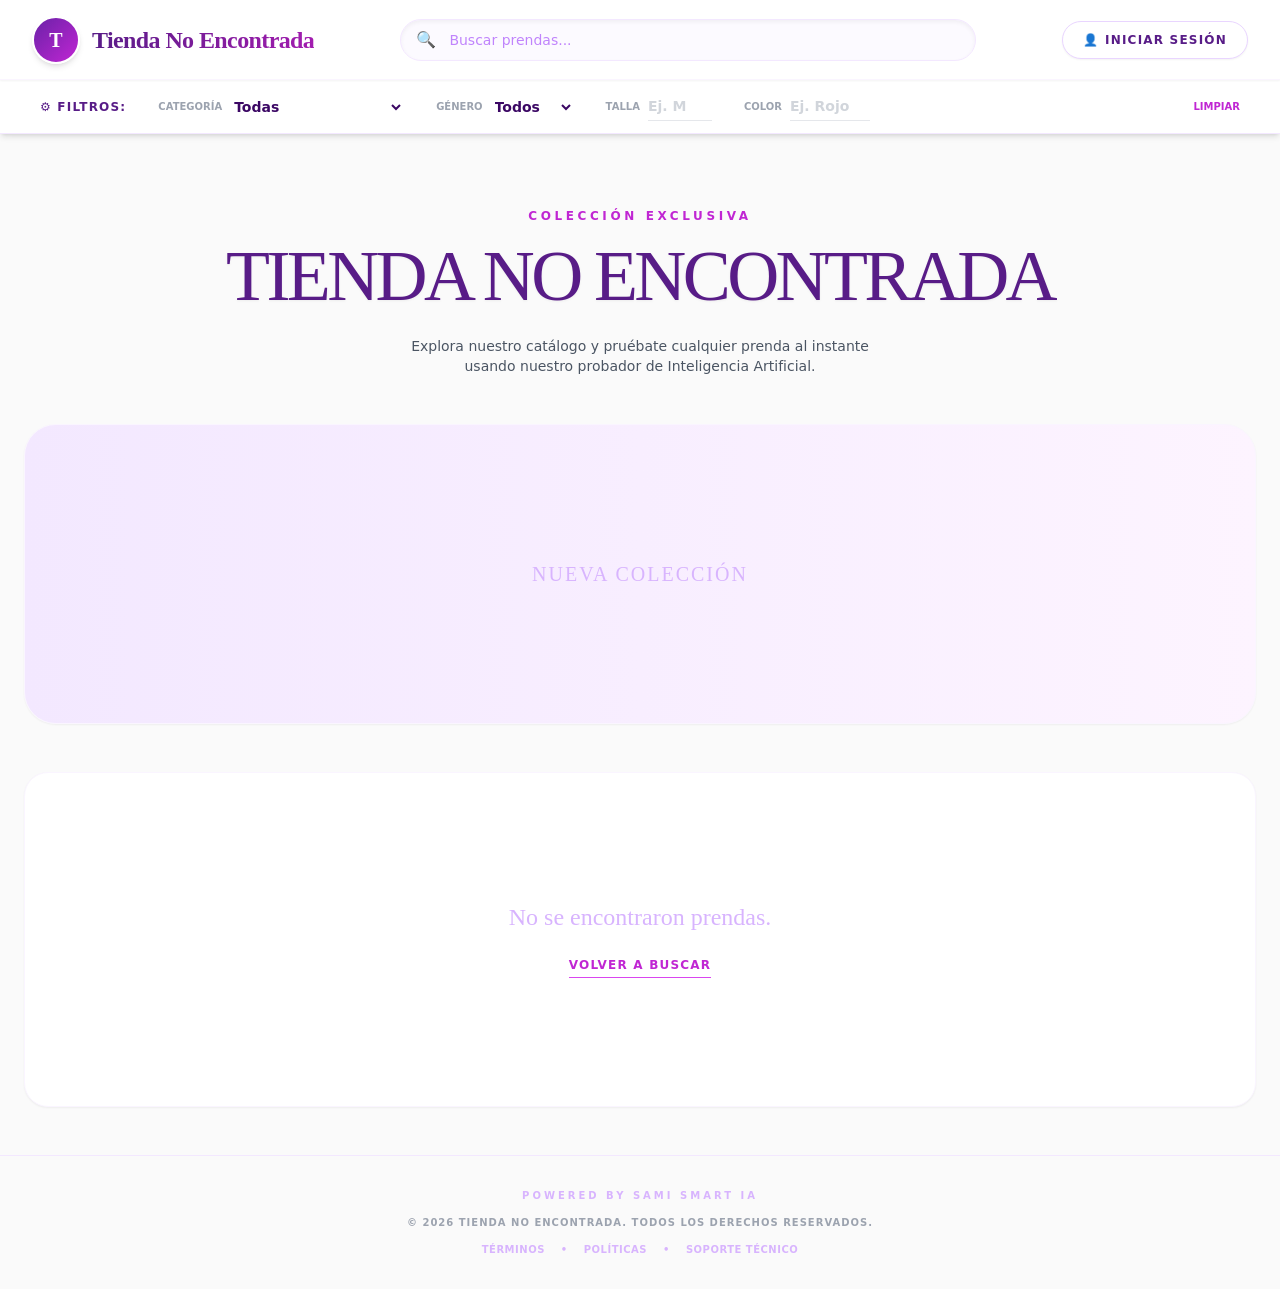
==== commit b598c392: "Subiendo mejoras" ====
--- a/index.html
+++ b/index.html
@@ -32,8 +32,8 @@
     </script>
     <!-- Google tag (gtag.js) -->
     <script async src="https://www.googletagmanager.com/gtag/js?id=G-6GHW3NEJQY"></script>
-    <script type="module" crossorigin src="/assets/index-6VmfCGLI.js"></script>
-    <link rel="stylesheet" crossorigin href="/assets/index-BGvlPYe3.css">
+    <script type="module" crossorigin src="/assets/index-D9KRRp2h.js"></script>
+    <link rel="stylesheet" crossorigin href="/assets/index-CeVMW5LA.css">
   </head>
   <body>
     <div id="root"></div>
--- a/assets/index-CeVMW5LA.css
+++ b/assets/index-CeVMW5LA.css
@@ -0,0 +1 @@
+*,:before,:after{--tw-border-spacing-x: 0;--tw-border-spacing-y: 0;--tw-translate-x: 0;--tw-translate-y: 0;--tw-rotate: 0;--tw-skew-x: 0;--tw-skew-y: 0;--tw-scale-x: 1;--tw-scale-y: 1;--tw-pan-x: ;--tw-pan-y: ;--tw-pinch-zoom: ;--tw-scroll-snap-strictness: proximity;--tw-gradient-from-position: ;--tw-gradient-via-position: ;--tw-gradient-to-position: ;--tw-ordinal: ;--tw-slashed-zero: ;--tw-numeric-figure: ;--tw-numeric-spacing: ;--tw-numeric-fraction: ;--tw-ring-inset: ;--tw-ring-offset-width: 0px;--tw-ring-offset-color: #fff;--tw-ring-color: rgb(59 130 246 / .5);--tw-ring-offset-shadow: 0 0 #0000;--tw-ring-shadow: 0 0 #0000;--tw-shadow: 0 0 #0000;--tw-shadow-colored: 0 0 #0000;--tw-blur: ;--tw-brightness: ;--tw-contrast: ;--tw-grayscale: ;--tw-hue-rotate: ;--tw-invert: ;--tw-saturate: ;--tw-sepia: ;--tw-drop-shadow: ;--tw-backdrop-blur: ;--tw-backdrop-brightness: ;--tw-backdrop-contrast: ;--tw-backdrop-grayscale: ;--tw-backdrop-hue-rotate: ;--tw-backdrop-invert: ;--tw-backdrop-opacity: ;--tw-backdrop-saturate: ;--tw-backdrop-sepia: ;--tw-contain-size: ;--tw-contain-layout: ;--tw-contain-paint: ;--tw-contain-style: }::backdrop{--tw-border-spacing-x: 0;--tw-border-spacing-y: 0;--tw-translate-x: 0;--tw-translate-y: 0;--tw-rotate: 0;--tw-skew-x: 0;--tw-skew-y: 0;--tw-scale-x: 1;--tw-scale-y: 1;--tw-pan-x: ;--tw-pan-y: ;--tw-pinch-zoom: ;--tw-scroll-snap-strictness: proximity;--tw-gradient-from-position: ;--tw-gradient-via-position: ;--tw-gradient-to-position: ;--tw-ordinal: ;--tw-slashed-zero: ;--tw-numeric-figure: ;--tw-numeric-spacing: ;--tw-numeric-fraction: ;--tw-ring-inset: ;--tw-ring-offset-width: 0px;--tw-ring-offset-color: #fff;--tw-ring-color: rgb(59 130 246 / .5);--tw-ring-offset-shadow: 0 0 #0000;--tw-ring-shadow: 0 0 #0000;--tw-shadow: 0 0 #0000;--tw-shadow-colored: 0 0 #0000;--tw-blur: ;--tw-brightness: ;--tw-contrast: ;--tw-grayscale: ;--tw-hue-rotate: ;--tw-invert: ;--tw-saturate: ;--tw-sepia: ;--tw-drop-shadow: ;--tw-backdrop-blur: ;--tw-backdrop-brightness: ;--tw-backdrop-contrast: ;--tw-backdrop-grayscale: ;--tw-backdrop-hue-rotate: ;--tw-backdrop-invert: ;--tw-backdrop-opacity: ;--tw-backdrop-saturate: ;--tw-backdrop-sepia: ;--tw-contain-size: ;--tw-contain-layout: ;--tw-contain-paint: ;--tw-contain-style: }*,:before,:after{box-sizing:border-box;border-width:0;border-style:solid;border-color:#e5e7eb}:before,:after{--tw-content: ""}html,:host{line-height:1.5;-webkit-text-size-adjust:100%;-moz-tab-size:4;-o-tab-size:4;tab-size:4;font-family:ui-sans-serif,system-ui,sans-serif,"Apple Color Emoji","Segoe UI Emoji",Segoe UI Symbol,"Noto Color Emoji";font-feature-settings:normal;font-variation-settings:normal;-webkit-tap-highlight-color:transparent}body{margin:0;line-height:inherit}hr{height:0;color:inherit;border-top-width:1px}abbr:where([title]){-webkit-text-decoration:underline dotted;text-decoration:underline dotted}h1,h2,h3,h4,h5,h6{font-size:inherit;font-weight:inherit}a{color:inherit;text-decoration:inherit}b,strong{font-weight:bolder}code,kbd,samp,pre{font-family:ui-monospace,SFMono-Regular,Menlo,Monaco,Consolas,Liberation Mono,Courier New,monospace;font-feature-settings:normal;font-variation-settings:normal;font-size:1em}small{font-size:80%}sub,sup{font-size:75%;line-height:0;position:relative;vertical-align:baseline}sub{bottom:-.25em}sup{top:-.5em}table{text-indent:0;border-color:inherit;border-collapse:collapse}button,input,optgroup,select,textarea{font-family:inherit;font-feature-settings:inherit;font-variation-settings:inherit;font-size:100%;font-weight:inherit;line-height:inherit;letter-spacing:inherit;color:inherit;margin:0;padding:0}button,select{text-transform:none}button,input:where([type=button]),input:where([type=reset]),input:where([type=submit]){-webkit-appearance:button;background-color:transparent;background-image:none}:-moz-focusring{outline:auto}:-moz-ui-invalid{box-shadow:none}progress{vertical-align:baseline}::-webkit-inner-spin-button,::-webkit-outer-spin-button{height:auto}[type=search]{-webkit-appearance:textfield;outline-offset:-2px}::-webkit-search-decoration{-webkit-appearance:none}::-webkit-file-upload-button{-webkit-appearance:button;font:inherit}summary{display:list-item}blockquote,dl,dd,h1,h2,h3,h4,h5,h6,hr,figure,p,pre{margin:0}fieldset{margin:0;padding:0}legend{padding:0}ol,ul,menu{list-style:none;margin:0;padding:0}dialog{padding:0}textarea{resize:vertical}input::-moz-placeholder,textarea::-moz-placeholder{opacity:1;color:#9ca3af}input::placeholder,textarea::placeholder{opacity:1;color:#9ca3af}button,[role=button]{cursor:pointer}:disabled{cursor:default}img,svg,video,canvas,audio,iframe,embed,object{display:block;vertical-align:middle}img,video{max-width:100%;height:auto}[hidden]:where(:not([hidden=until-found])){display:none}.pointer-events-none{pointer-events:none}.fixed{position:fixed}.absolute{position:absolute}.relative{position:relative}.sticky{position:sticky}.inset-0{inset:0}.inset-3{inset:.75rem}.inset-6{inset:1.5rem}.inset-y-0{top:0;bottom:0}.bottom-0{bottom:0}.bottom-24{bottom:6rem}.bottom-6{bottom:1.5rem}.bottom-8{bottom:2rem}.bottom-\[-15\%\]{bottom:-15%}.left-0{left:0}.left-1\/2{left:50%}.left-3{left:.75rem}.left-4{left:1rem}.left-8{left:2rem}.left-\[-10\%\]{left:-10%}.left-\[40\%\]{left:40%}.right-0{right:0}.right-10{right:2.5rem}.right-3{right:.75rem}.right-4{right:1rem}.right-\[-10\%\]{right:-10%}.top-0{top:0}.top-1\/2{top:50%}.top-10{top:2.5rem}.top-20{top:5rem}.top-3{top:.75rem}.top-4{top:1rem}.top-\[-15\%\]{top:-15%}.top-\[130px\]{top:130px}.top-\[40\%\]{top:40%}.top-\[55\%\]{top:55%}.top-\[70px\]{top:70px}.top-\[80px\]{top:80px}.-z-10{z-index:-10}.z-0{z-index:0}.z-10{z-index:10}.z-40{z-index:40}.z-50{z-index:50}.z-\[100\]{z-index:100}.z-\[200\]{z-index:200}.z-\[400\]{z-index:400}.z-\[500\]{z-index:500}.z-\[90\]{z-index:90}.z-\[99\]{z-index:99}.order-1{order:1}.order-2{order:2}.col-span-1{grid-column:span 1 / span 1}.col-span-2{grid-column:span 2 / span 2}.mx-1{margin-left:.25rem;margin-right:.25rem}.mx-auto{margin-left:auto;margin-right:auto}.my-10{margin-top:2.5rem;margin-bottom:2.5rem}.my-6{margin-top:1.5rem;margin-bottom:1.5rem}.mb-0\.5{margin-bottom:.125rem}.mb-1{margin-bottom:.25rem}.mb-1\.5{margin-bottom:.375rem}.mb-10{margin-bottom:2.5rem}.mb-12{margin-bottom:3rem}.mb-16{margin-bottom:4rem}.mb-2{margin-bottom:.5rem}.mb-3{margin-bottom:.75rem}.mb-4{margin-bottom:1rem}.mb-5{margin-bottom:1.25rem}.mb-6{margin-bottom:1.5rem}.mb-8{margin-bottom:2rem}.ml-1{margin-left:.25rem}.ml-auto{margin-left:auto}.mr-2{margin-right:.5rem}.mt-1{margin-top:.25rem}.mt-10{margin-top:2.5rem}.mt-12{margin-top:3rem}.mt-2{margin-top:.5rem}.mt-3{margin-top:.75rem}.mt-4{margin-top:1rem}.mt-5{margin-top:1.25rem}.mt-6{margin-top:1.5rem}.mt-8{margin-top:2rem}.mt-auto{margin-top:auto}.block{display:block}.inline-block{display:inline-block}.flex{display:flex}.table{display:table}.grid{display:grid}.hidden{display:none}.aspect-\[2\/3\]{aspect-ratio:2/3}.aspect-\[3\/4\]{aspect-ratio:3/4}.aspect-\[4\/5\]{aspect-ratio:4/5}.h-1{height:.25rem}.h-1\/2{height:50%}.h-10{height:2.5rem}.h-12{height:3rem}.h-14{height:3.5rem}.h-16{height:4rem}.h-20{height:5rem}.h-24{height:6rem}.h-28{height:7rem}.h-3\.5{height:.875rem}.h-32{height:8rem}.h-48{height:12rem}.h-5{height:1.25rem}.h-6{height:1.5rem}.h-64{height:16rem}.h-8{height:2rem}.h-80{height:20rem}.h-9{height:2.25rem}.h-96{height:24rem}.h-\[1px\]{height:1px}.h-\[200px\]{height:200px}.h-\[300px\]{height:300px}.h-\[400px\]{height:400px}.h-\[500px\]{height:500px}.h-\[600px\]{height:600px}.h-\[70px\]{height:70px}.h-\[80px\]{height:80px}.h-\[85vh\]{height:85vh}.h-auto{height:auto}.h-fit{height:-moz-fit-content;height:fit-content}.h-full{height:100%}.max-h-\[400px\]{max-height:400px}.max-h-\[60vh\]{max-height:60vh}.max-h-\[90vh\]{max-height:90vh}.max-h-\[calc\(100vh-150px\)\]{max-height:calc(100vh - 150px)}.min-h-\[200px\]{min-height:200px}.min-h-\[300px\]{min-height:300px}.min-h-\[46px\]{min-height:46px}.min-h-\[85vh\]{min-height:85vh}.min-h-screen{min-height:100vh}.w-1\.5{width:.375rem}.w-10{width:2.5rem}.w-12{width:3rem}.w-14{width:3.5rem}.w-16{width:4rem}.w-2{width:.5rem}.w-20{width:5rem}.w-24{width:6rem}.w-28{width:7rem}.w-3\.5{width:.875rem}.w-32{width:8rem}.w-4\/5{width:80%}.w-48{width:12rem}.w-5{width:1.25rem}.w-6{width:1.5rem}.w-64{width:16rem}.w-8{width:2rem}.w-9{width:2.25rem}.w-96{width:24rem}.w-\[260px\]{width:260px}.w-\[300px\]{width:300px}.w-\[500px\]{width:500px}.w-\[600px\]{width:600px}.w-\[800px\]{width:800px}.w-fit{width:-moz-fit-content;width:fit-content}.w-full{width:100%}.w-max{width:-moz-max-content;width:max-content}.min-w-0{min-width:0px}.min-w-\[60px\]{min-width:60px}.max-w-2xl{max-width:42rem}.max-w-4xl{max-width:56rem}.max-w-5xl{max-width:64rem}.max-w-6xl{max-width:72rem}.max-w-7xl{max-width:80rem}.max-w-\[1200px\]{max-width:1200px}.max-w-\[1400px\]{max-width:1400px}.max-w-\[1600px\]{max-width:1600px}.max-w-\[200px\]{max-width:200px}.max-w-\[320px\]{max-width:320px}.max-w-\[380px\]{max-width:380px}.max-w-lg{max-width:32rem}.max-w-md{max-width:28rem}.max-w-sm{max-width:24rem}.max-w-xl{max-width:36rem}.flex-1{flex:1 1 0%}.shrink-0{flex-shrink:0}.flex-grow{flex-grow:1}.border-collapse{border-collapse:collapse}.-translate-x-1\/2{--tw-translate-x: -50%;transform:translate(var(--tw-translate-x),var(--tw-translate-y)) rotate(var(--tw-rotate)) skew(var(--tw-skew-x)) skewY(var(--tw-skew-y)) scaleX(var(--tw-scale-x)) scaleY(var(--tw-scale-y))}.-translate-y-1\/2{--tw-translate-y: -50%;transform:translate(var(--tw-translate-x),var(--tw-translate-y)) rotate(var(--tw-rotate)) skew(var(--tw-skew-x)) skewY(var(--tw-skew-y)) scaleX(var(--tw-scale-x)) scaleY(var(--tw-scale-y))}.translate-y-8{--tw-translate-y: 2rem;transform:translate(var(--tw-translate-x),var(--tw-translate-y)) rotate(var(--tw-rotate)) skew(var(--tw-skew-x)) skewY(var(--tw-skew-y)) scaleX(var(--tw-scale-x)) scaleY(var(--tw-scale-y))}.-rotate-12{--tw-rotate: -12deg;transform:translate(var(--tw-translate-x),var(--tw-translate-y)) rotate(var(--tw-rotate)) skew(var(--tw-skew-x)) skewY(var(--tw-skew-y)) scaleX(var(--tw-scale-x)) scaleY(var(--tw-scale-y))}.rotate-12{--tw-rotate: 12deg;transform:translate(var(--tw-translate-x),var(--tw-translate-y)) rotate(var(--tw-rotate)) skew(var(--tw-skew-x)) skewY(var(--tw-skew-y)) scaleX(var(--tw-scale-x)) scaleY(var(--tw-scale-y))}.rotate-3{--tw-rotate: 3deg;transform:translate(var(--tw-translate-x),var(--tw-translate-y)) rotate(var(--tw-rotate)) skew(var(--tw-skew-x)) skewY(var(--tw-skew-y)) scaleX(var(--tw-scale-x)) scaleY(var(--tw-scale-y))}.rotate-45{--tw-rotate: 45deg;transform:translate(var(--tw-translate-x),var(--tw-translate-y)) rotate(var(--tw-rotate)) skew(var(--tw-skew-x)) skewY(var(--tw-skew-y)) scaleX(var(--tw-scale-x)) scaleY(var(--tw-scale-y))}.scale-90{--tw-scale-x: .9;--tw-scale-y: .9;transform:translate(var(--tw-translate-x),var(--tw-translate-y)) rotate(var(--tw-rotate)) skew(var(--tw-skew-x)) skewY(var(--tw-skew-y)) scaleX(var(--tw-scale-x)) scaleY(var(--tw-scale-y))}.transform{transform:translate(var(--tw-translate-x),var(--tw-translate-y)) rotate(var(--tw-rotate)) skew(var(--tw-skew-x)) skewY(var(--tw-skew-y)) scaleX(var(--tw-scale-x)) scaleY(var(--tw-scale-y))}@keyframes bounce{0%,to{transform:translateY(-25%);animation-timing-function:cubic-bezier(.8,0,1,1)}50%{transform:none;animation-timing-function:cubic-bezier(0,0,.2,1)}}.animate-bounce{animation:bounce 1s infinite}@keyframes pulse{50%{opacity:.5}}.animate-pulse{animation:pulse 2s cubic-bezier(.4,0,.6,1) infinite}@keyframes spin{to{transform:rotate(360deg)}}.animate-spin{animation:spin 1s linear infinite}.cursor-not-allowed{cursor:not-allowed}.cursor-pointer{cursor:pointer}.cursor-text{cursor:text}.resize-none{resize:none}.appearance-none{-webkit-appearance:none;-moz-appearance:none;appearance:none}.grid-cols-1{grid-template-columns:repeat(1,minmax(0,1fr))}.grid-cols-2{grid-template-columns:repeat(2,minmax(0,1fr))}.grid-cols-3{grid-template-columns:repeat(3,minmax(0,1fr))}.flex-col{flex-direction:column}.flex-wrap{flex-wrap:wrap}.items-start{align-items:flex-start}.items-end{align-items:flex-end}.items-center{align-items:center}.justify-center{justify-content:center}.justify-between{justify-content:space-between}.gap-1{gap:.25rem}.gap-12{gap:3rem}.gap-16{gap:4rem}.gap-2{gap:.5rem}.gap-3{gap:.75rem}.gap-4{gap:1rem}.gap-6{gap:1.5rem}.gap-8{gap:2rem}.space-y-1>:not([hidden])~:not([hidden]){--tw-space-y-reverse: 0;margin-top:calc(.25rem * calc(1 - var(--tw-space-y-reverse)));margin-bottom:calc(.25rem * var(--tw-space-y-reverse))}.space-y-1\.5>:not([hidden])~:not([hidden]){--tw-space-y-reverse: 0;margin-top:calc(.375rem * calc(1 - var(--tw-space-y-reverse)));margin-bottom:calc(.375rem * var(--tw-space-y-reverse))}.space-y-10>:not([hidden])~:not([hidden]){--tw-space-y-reverse: 0;margin-top:calc(2.5rem * calc(1 - var(--tw-space-y-reverse)));margin-bottom:calc(2.5rem * var(--tw-space-y-reverse))}.space-y-2>:not([hidden])~:not([hidden]){--tw-space-y-reverse: 0;margin-top:calc(.5rem * calc(1 - var(--tw-space-y-reverse)));margin-bottom:calc(.5rem * var(--tw-space-y-reverse))}.space-y-3>:not([hidden])~:not([hidden]){--tw-space-y-reverse: 0;margin-top:calc(.75rem * calc(1 - var(--tw-space-y-reverse)));margin-bottom:calc(.75rem * var(--tw-space-y-reverse))}.space-y-4>:not([hidden])~:not([hidden]){--tw-space-y-reverse: 0;margin-top:calc(1rem * calc(1 - var(--tw-space-y-reverse)));margin-bottom:calc(1rem * var(--tw-space-y-reverse))}.space-y-5>:not([hidden])~:not([hidden]){--tw-space-y-reverse: 0;margin-top:calc(1.25rem * calc(1 - var(--tw-space-y-reverse)));margin-bottom:calc(1.25rem * var(--tw-space-y-reverse))}.space-y-6>:not([hidden])~:not([hidden]){--tw-space-y-reverse: 0;margin-top:calc(1.5rem * calc(1 - var(--tw-space-y-reverse)));margin-bottom:calc(1.5rem * var(--tw-space-y-reverse))}.space-y-8>:not([hidden])~:not([hidden]){--tw-space-y-reverse: 0;margin-top:calc(2rem * calc(1 - var(--tw-space-y-reverse)));margin-bottom:calc(2rem * var(--tw-space-y-reverse))}.divide-y>:not([hidden])~:not([hidden]){--tw-divide-y-reverse: 0;border-top-width:calc(1px * calc(1 - var(--tw-divide-y-reverse)));border-bottom-width:calc(1px * var(--tw-divide-y-reverse))}.divide-slate-800\/50>:not([hidden])~:not([hidden]){border-color:#1e293b80}.overflow-hidden{overflow:hidden}.overflow-x-auto{overflow-x:auto}.overflow-y-auto{overflow-y:auto}.overflow-x-hidden{overflow-x:hidden}.truncate{overflow:hidden;text-overflow:ellipsis;white-space:nowrap}.whitespace-pre-line{white-space:pre-line}.whitespace-pre-wrap{white-space:pre-wrap}.rounded{border-radius:.25rem}.rounded-2xl{border-radius:1rem}.rounded-3xl{border-radius:1.5rem}.rounded-\[2\.5rem\]{border-radius:2.5rem}.rounded-\[2rem\]{border-radius:2rem}.rounded-\[3rem\]{border-radius:3rem}.rounded-full{border-radius:9999px}.rounded-lg{border-radius:.5rem}.rounded-md{border-radius:.375rem}.rounded-xl{border-radius:.75rem}.border{border-width:1px}.border-2{border-width:2px}.border-4{border-width:4px}.border-8,.border-\[8px\]{border-width:8px}.border-y{border-top-width:1px;border-bottom-width:1px}.border-b{border-bottom-width:1px}.border-l-4{border-left-width:4px}.border-t{border-top-width:1px}.border-dashed{border-style:dashed}.border-none{border-style:none}.border-amber-200{--tw-border-opacity: 1;border-color:rgb(253 230 138 / var(--tw-border-opacity, 1))}.border-amber-500\/30{border-color:#f59e0b4d}.border-fuchsia-200{--tw-border-opacity: 1;border-color:rgb(245 208 254 / var(--tw-border-opacity, 1))}.border-fuchsia-500{--tw-border-opacity: 1;border-color:rgb(217 70 239 / var(--tw-border-opacity, 1))}.border-fuchsia-600{--tw-border-opacity: 1;border-color:rgb(192 38 211 / var(--tw-border-opacity, 1))}.border-gray-200{--tw-border-opacity: 1;border-color:rgb(229 231 235 / var(--tw-border-opacity, 1))}.border-gray-500\/30{border-color:#6b72804d}.border-gray-600\/50{border-color:#4b556380}.border-green-200{--tw-border-opacity: 1;border-color:rgb(187 247 208 / var(--tw-border-opacity, 1))}.border-indigo-100{--tw-border-opacity: 1;border-color:rgb(224 231 255 / var(--tw-border-opacity, 1))}.border-indigo-200{--tw-border-opacity: 1;border-color:rgb(199 210 254 / var(--tw-border-opacity, 1))}.border-indigo-500\/30{border-color:#6366f14d}.border-indigo-500\/50{border-color:#6366f180}.border-indigo-600{--tw-border-opacity: 1;border-color:rgb(79 70 229 / var(--tw-border-opacity, 1))}.border-pink-100{--tw-border-opacity: 1;border-color:rgb(252 231 243 / var(--tw-border-opacity, 1))}.border-pink-400{--tw-border-opacity: 1;border-color:rgb(244 114 182 / var(--tw-border-opacity, 1))}.border-pink-500{--tw-border-opacity: 1;border-color:rgb(236 72 153 / var(--tw-border-opacity, 1))}.border-pink-500\/50{border-color:#ec489980}.border-purple-100{--tw-border-opacity: 1;border-color:rgb(243 232 255 / var(--tw-border-opacity, 1))}.border-purple-200{--tw-border-opacity: 1;border-color:rgb(233 213 255 / var(--tw-border-opacity, 1))}.border-purple-300{--tw-border-opacity: 1;border-color:rgb(216 180 254 / var(--tw-border-opacity, 1))}.border-purple-400{--tw-border-opacity: 1;border-color:rgb(192 132 252 / var(--tw-border-opacity, 1))}.border-purple-50{--tw-border-opacity: 1;border-color:rgb(250 245 255 / var(--tw-border-opacity, 1))}.border-purple-500{--tw-border-opacity: 1;border-color:rgb(168 85 247 / var(--tw-border-opacity, 1))}.border-purple-500\/50{border-color:#a855f780}.border-purple-900{--tw-border-opacity: 1;border-color:rgb(88 28 135 / var(--tw-border-opacity, 1))}.border-red-500{--tw-border-opacity: 1;border-color:rgb(239 68 68 / var(--tw-border-opacity, 1))}.border-red-500\/40{border-color:#ef444466}.border-red-500\/50{border-color:#ef444480}.border-slate-100{--tw-border-opacity: 1;border-color:rgb(241 245 249 / var(--tw-border-opacity, 1))}.border-slate-200{--tw-border-opacity: 1;border-color:rgb(226 232 240 / var(--tw-border-opacity, 1))}.border-slate-50{--tw-border-opacity: 1;border-color:rgb(248 250 252 / var(--tw-border-opacity, 1))}.border-slate-800{--tw-border-opacity: 1;border-color:rgb(30 41 59 / var(--tw-border-opacity, 1))}.border-transparent{border-color:transparent}.border-white{--tw-border-opacity: 1;border-color:rgb(255 255 255 / var(--tw-border-opacity, 1))}.border-white\/10{border-color:#ffffff1a}.border-white\/20{border-color:#fff3}.border-white\/30{border-color:#ffffff4d}.border-white\/5{border-color:#ffffff0d}.border-b-pink-400{--tw-border-opacity: 1;border-bottom-color:rgb(244 114 182 / var(--tw-border-opacity, 1))}.border-l-indigo-300{--tw-border-opacity: 1;border-left-color:rgb(165 180 252 / var(--tw-border-opacity, 1))}.border-r-purple-300{--tw-border-opacity: 1;border-right-color:rgb(216 180 254 / var(--tw-border-opacity, 1))}.border-t-purple-400{--tw-border-opacity: 1;border-top-color:rgb(192 132 252 / var(--tw-border-opacity, 1))}.border-t-transparent{border-top-color:transparent}.bg-\[\#25D366\]{--tw-bg-opacity: 1;background-color:rgb(37 211 102 / var(--tw-bg-opacity, 1))}.bg-\[\#25D366\]\/10{background-color:#25d3661a}.bg-\[\#FAFAFA\]{--tw-bg-opacity: 1;background-color:rgb(250 250 250 / var(--tw-bg-opacity, 1))}.bg-amber-50{--tw-bg-opacity: 1;background-color:rgb(255 251 235 / var(--tw-bg-opacity, 1))}.bg-amber-500\/10{background-color:#f59e0b1a}.bg-amber-500\/20{background-color:#f59e0b33}.bg-black{--tw-bg-opacity: 1;background-color:rgb(0 0 0 / var(--tw-bg-opacity, 1))}.bg-black\/0{background-color:#0000}.bg-black\/20{background-color:#0003}.bg-black\/30{background-color:#0000004d}.bg-black\/40{background-color:#0006}.bg-black\/50{background-color:#00000080}.bg-black\/60{background-color:#0009}.bg-black\/70{background-color:#000000b3}.bg-black\/80{background-color:#000c}.bg-fuchsia-100\/30{background-color:#fae8ff4d}.bg-fuchsia-50{--tw-bg-opacity: 1;background-color:rgb(253 244 255 / var(--tw-bg-opacity, 1))}.bg-gray-100{--tw-bg-opacity: 1;background-color:rgb(243 244 246 / var(--tw-bg-opacity, 1))}.bg-gray-50{--tw-bg-opacity: 1;background-color:rgb(249 250 251 / var(--tw-bg-opacity, 1))}.bg-gray-700{--tw-bg-opacity: 1;background-color:rgb(55 65 81 / var(--tw-bg-opacity, 1))}.bg-gray-800{--tw-bg-opacity: 1;background-color:rgb(31 41 55 / var(--tw-bg-opacity, 1))}.bg-gray-900\/50{background-color:#11182780}.bg-green-100{--tw-bg-opacity: 1;background-color:rgb(220 252 231 / var(--tw-bg-opacity, 1))}.bg-green-50{--tw-bg-opacity: 1;background-color:rgb(240 253 244 / var(--tw-bg-opacity, 1))}.bg-indigo-100{--tw-bg-opacity: 1;background-color:rgb(224 231 255 / var(--tw-bg-opacity, 1))}.bg-indigo-100\/40{background-color:#e0e7ff66}.bg-indigo-50{--tw-bg-opacity: 1;background-color:rgb(238 242 255 / var(--tw-bg-opacity, 1))}.bg-indigo-50\/50{background-color:#eef2ff80}.bg-indigo-500{--tw-bg-opacity: 1;background-color:rgb(99 102 241 / var(--tw-bg-opacity, 1))}.bg-indigo-500\/10{background-color:#6366f11a}.bg-indigo-500\/20{background-color:#6366f133}.bg-indigo-600{--tw-bg-opacity: 1;background-color:rgb(79 70 229 / var(--tw-bg-opacity, 1))}.bg-indigo-600\/90{background-color:#4f46e5e6}.bg-indigo-700\/20{background-color:#4338ca33}.bg-indigo-900\/90{background-color:#312e81e6}.bg-orange-700\/20{background-color:#c2410c33}.bg-pink-100{--tw-bg-opacity: 1;background-color:rgb(252 231 243 / var(--tw-bg-opacity, 1))}.bg-pink-500{--tw-bg-opacity: 1;background-color:rgb(236 72 153 / var(--tw-bg-opacity, 1))}.bg-pink-500\/10{background-color:#ec48991a}.bg-pink-500\/20{background-color:#ec489933}.bg-pink-500\/80{background-color:#ec4899cc}.bg-pink-600{--tw-bg-opacity: 1;background-color:rgb(219 39 119 / var(--tw-bg-opacity, 1))}.bg-pink-600\/10{background-color:#db27771a}.bg-purple-100{--tw-bg-opacity: 1;background-color:rgb(243 232 255 / var(--tw-bg-opacity, 1))}.bg-purple-200\/40{background-color:#e9d5ff66}.bg-purple-50{--tw-bg-opacity: 1;background-color:rgb(250 245 255 / var(--tw-bg-opacity, 1))}.bg-purple-50\/50{background-color:#faf5ff80}.bg-purple-500\/10{background-color:#a855f71a}.bg-purple-500\/20{background-color:#a855f733}.bg-purple-500\/30{background-color:#a855f74d}.bg-purple-600{--tw-bg-opacity: 1;background-color:rgb(147 51 234 / var(--tw-bg-opacity, 1))}.bg-purple-600\/20{background-color:#9333ea33}.bg-purple-600\/30{background-color:#9333ea4d}.bg-purple-700\/20{background-color:#7e22ce33}.bg-purple-900{--tw-bg-opacity: 1;background-color:rgb(88 28 135 / var(--tw-bg-opacity, 1))}.bg-purple-950\/60{background-color:#3b076499}.bg-purple-950\/80{background-color:#3b0764cc}.bg-red-50{--tw-bg-opacity: 1;background-color:rgb(254 242 242 / var(--tw-bg-opacity, 1))}.bg-red-500\/10{background-color:#ef44441a}.bg-red-500\/20{background-color:#ef444433}.bg-red-500\/30{background-color:#ef44444d}.bg-slate-100{--tw-bg-opacity: 1;background-color:rgb(241 245 249 / var(--tw-bg-opacity, 1))}.bg-slate-200{--tw-bg-opacity: 1;background-color:rgb(226 232 240 / var(--tw-bg-opacity, 1))}.bg-slate-400\/20{background-color:#94a3b833}.bg-slate-50{--tw-bg-opacity: 1;background-color:rgb(248 250 252 / var(--tw-bg-opacity, 1))}.bg-slate-900{--tw-bg-opacity: 1;background-color:rgb(15 23 42 / var(--tw-bg-opacity, 1))}.bg-slate-900\/60{background-color:#0f172a99}.bg-slate-900\/70{background-color:#0f172ab3}.bg-slate-950{--tw-bg-opacity: 1;background-color:rgb(2 6 23 / var(--tw-bg-opacity, 1))}.bg-transparent{background-color:transparent}.bg-white{--tw-bg-opacity: 1;background-color:rgb(255 255 255 / var(--tw-bg-opacity, 1))}.bg-white\/10{background-color:#ffffff1a}.bg-white\/20{background-color:#fff3}.bg-white\/5{background-color:#ffffff0d}.bg-white\/90{background-color:#ffffffe6}.bg-white\/95{background-color:#fffffff2}.bg-gradient-to-b{background-image:linear-gradient(to bottom,var(--tw-gradient-stops))}.bg-gradient-to-br{background-image:linear-gradient(to bottom right,var(--tw-gradient-stops))}.bg-gradient-to-r{background-image:linear-gradient(to right,var(--tw-gradient-stops))}.bg-gradient-to-t{background-image:linear-gradient(to top,var(--tw-gradient-stops))}.bg-gradient-to-tr{background-image:linear-gradient(to top right,var(--tw-gradient-stops))}.from-gray-900{--tw-gradient-from: #111827 var(--tw-gradient-from-position);--tw-gradient-to: rgb(17 24 39 / 0) var(--tw-gradient-to-position);--tw-gradient-stops: var(--tw-gradient-from), var(--tw-gradient-to)}.from-indigo-100{--tw-gradient-from: #e0e7ff var(--tw-gradient-from-position);--tw-gradient-to: rgb(224 231 255 / 0) var(--tw-gradient-to-position);--tw-gradient-stops: var(--tw-gradient-from), var(--tw-gradient-to)}.from-indigo-500{--tw-gradient-from: #6366f1 var(--tw-gradient-from-position);--tw-gradient-to: rgb(99 102 241 / 0) var(--tw-gradient-to-position);--tw-gradient-stops: var(--tw-gradient-from), var(--tw-gradient-to)}.from-indigo-600{--tw-gradient-from: #4f46e5 var(--tw-gradient-from-position);--tw-gradient-to: rgb(79 70 229 / 0) var(--tw-gradient-to-position);--tw-gradient-stops: var(--tw-gradient-from), var(--tw-gradient-to)}.from-indigo-800{--tw-gradient-from: #3730a3 var(--tw-gradient-from-position);--tw-gradient-to: rgb(55 48 163 / 0) var(--tw-gradient-to-position);--tw-gradient-stops: var(--tw-gradient-from), var(--tw-gradient-to)}.from-indigo-900\/80{--tw-gradient-from: rgb(49 46 129 / .8) var(--tw-gradient-from-position);--tw-gradient-to: rgb(49 46 129 / 0) var(--tw-gradient-to-position);--tw-gradient-stops: var(--tw-gradient-from), var(--tw-gradient-to)}.from-pink-500{--tw-gradient-from: #ec4899 var(--tw-gradient-from-position);--tw-gradient-to: rgb(236 72 153 / 0) var(--tw-gradient-to-position);--tw-gradient-stops: var(--tw-gradient-from), var(--tw-gradient-to)}.from-purple-100{--tw-gradient-from: #f3e8ff var(--tw-gradient-from-position);--tw-gradient-to: rgb(243 232 255 / 0) var(--tw-gradient-to-position);--tw-gradient-stops: var(--tw-gradient-from), var(--tw-gradient-to)}.from-purple-200{--tw-gradient-from: #e9d5ff var(--tw-gradient-from-position);--tw-gradient-to: rgb(233 213 255 / 0) var(--tw-gradient-to-position);--tw-gradient-stops: var(--tw-gradient-from), var(--tw-gradient-to)}.from-purple-300{--tw-gradient-from: #d8b4fe var(--tw-gradient-from-position);--tw-gradient-to: rgb(216 180 254 / 0) var(--tw-gradient-to-position);--tw-gradient-stops: var(--tw-gradient-from), var(--tw-gradient-to)}.from-purple-400{--tw-gradient-from: #c084fc var(--tw-gradient-from-position);--tw-gradient-to: rgb(192 132 252 / 0) var(--tw-gradient-to-position);--tw-gradient-stops: var(--tw-gradient-from), var(--tw-gradient-to)}.from-purple-50{--tw-gradient-from: #faf5ff var(--tw-gradient-from-position);--tw-gradient-to: rgb(250 245 255 / 0) var(--tw-gradient-to-position);--tw-gradient-stops: var(--tw-gradient-from), var(--tw-gradient-to)}.from-purple-600{--tw-gradient-from: #9333ea var(--tw-gradient-from-position);--tw-gradient-to: rgb(147 51 234 / 0) var(--tw-gradient-to-position);--tw-gradient-stops: var(--tw-gradient-from), var(--tw-gradient-to)}.from-purple-800{--tw-gradient-from: #6b21a8 var(--tw-gradient-from-position);--tw-gradient-to: rgb(107 33 168 / 0) var(--tw-gradient-to-position);--tw-gradient-stops: var(--tw-gradient-from), var(--tw-gradient-to)}.from-purple-900{--tw-gradient-from: #581c87 var(--tw-gradient-from-position);--tw-gradient-to: rgb(88 28 135 / 0) var(--tw-gradient-to-position);--tw-gradient-stops: var(--tw-gradient-from), var(--tw-gradient-to)}.from-slate-900{--tw-gradient-from: #0f172a var(--tw-gradient-from-position);--tw-gradient-to: rgb(15 23 42 / 0) var(--tw-gradient-to-position);--tw-gradient-stops: var(--tw-gradient-from), var(--tw-gradient-to)}.from-transparent{--tw-gradient-from: transparent var(--tw-gradient-from-position);--tw-gradient-to: rgb(0 0 0 / 0) var(--tw-gradient-to-position);--tw-gradient-stops: var(--tw-gradient-from), var(--tw-gradient-to)}.via-purple-100{--tw-gradient-to: rgb(243 232 255 / 0) var(--tw-gradient-to-position);--tw-gradient-stops: var(--tw-gradient-from), #f3e8ff var(--tw-gradient-via-position), var(--tw-gradient-to)}.via-purple-500{--tw-gradient-to: rgb(168 85 247 / 0) var(--tw-gradient-to-position);--tw-gradient-stops: var(--tw-gradient-from), #a855f7 var(--tw-gradient-via-position), var(--tw-gradient-to)}.via-purple-900{--tw-gradient-to: rgb(88 28 135 / 0) var(--tw-gradient-to-position);--tw-gradient-stops: var(--tw-gradient-from), #581c87 var(--tw-gradient-via-position), var(--tw-gradient-to)}.via-white{--tw-gradient-to: rgb(255 255 255 / 0) var(--tw-gradient-to-position);--tw-gradient-stops: var(--tw-gradient-from), #fff var(--tw-gradient-via-position), var(--tw-gradient-to)}.via-white\/10{--tw-gradient-to: rgb(255 255 255 / 0) var(--tw-gradient-to-position);--tw-gradient-stops: var(--tw-gradient-from), rgb(255 255 255 / .1) var(--tw-gradient-via-position), var(--tw-gradient-to)}.via-white\/50{--tw-gradient-to: rgb(255 255 255 / 0) var(--tw-gradient-to-position);--tw-gradient-stops: var(--tw-gradient-from), rgb(255 255 255 / .5) var(--tw-gradient-via-position), var(--tw-gradient-to)}.to-black{--tw-gradient-to: #000 var(--tw-gradient-to-position)}.to-fuchsia-50{--tw-gradient-to: #fdf4ff var(--tw-gradient-to-position)}.to-fuchsia-600{--tw-gradient-to: #c026d3 var(--tw-gradient-to-position)}.to-fuchsia-700{--tw-gradient-to: #a21caf var(--tw-gradient-to-position)}.to-indigo-500{--tw-gradient-to: #6366f1 var(--tw-gradient-to-position)}.to-indigo-950{--tw-gradient-to: #1e1b4b var(--tw-gradient-to-position)}.to-pink-100{--tw-gradient-to: #fce7f3 var(--tw-gradient-to-position)}.to-pink-200{--tw-gradient-to: #fbcfe8 var(--tw-gradient-to-position)}.to-pink-300{--tw-gradient-to: #f9a8d4 var(--tw-gradient-to-position)}.to-pink-600{--tw-gradient-to: #db2777 var(--tw-gradient-to-position)}.to-purple-500{--tw-gradient-to: #a855f7 var(--tw-gradient-to-position)}.to-purple-600{--tw-gradient-to: #9333ea var(--tw-gradient-to-position)}.to-transparent{--tw-gradient-to: transparent var(--tw-gradient-to-position)}.to-white{--tw-gradient-to: #fff var(--tw-gradient-to-position)}.bg-clip-text{-webkit-background-clip:text;background-clip:text}.fill-current{fill:currentColor}.object-contain{-o-object-fit:contain;object-fit:contain}.object-cover{-o-object-fit:cover;object-fit:cover}.object-top{-o-object-position:top;object-position:top}.p-10{padding:2.5rem}.p-16{padding:4rem}.p-2{padding:.5rem}.p-2\.5{padding:.625rem}.p-20{padding:5rem}.p-24{padding:6rem}.p-3{padding:.75rem}.p-3\.5{padding:.875rem}.p-4{padding:1rem}.p-5{padding:1.25rem}.p-6{padding:1.5rem}.p-8{padding:2rem}.px-1{padding-left:.25rem;padding-right:.25rem}.px-1\.5{padding-left:.375rem;padding-right:.375rem}.px-10{padding-left:2.5rem;padding-right:2.5rem}.px-2{padding-left:.5rem;padding-right:.5rem}.px-2\.5{padding-left:.625rem;padding-right:.625rem}.px-3{padding-left:.75rem;padding-right:.75rem}.px-4{padding-left:1rem;padding-right:1rem}.px-5{padding-left:1.25rem;padding-right:1.25rem}.px-6{padding-left:1.5rem;padding-right:1.5rem}.px-8{padding-left:2rem;padding-right:2rem}.py-0\.5{padding-top:.125rem;padding-bottom:.125rem}.py-1{padding-top:.25rem;padding-bottom:.25rem}.py-1\.5{padding-top:.375rem;padding-bottom:.375rem}.py-10{padding-top:2.5rem;padding-bottom:2.5rem}.py-12{padding-top:3rem;padding-bottom:3rem}.py-16{padding-top:4rem;padding-bottom:4rem}.py-2{padding-top:.5rem;padding-bottom:.5rem}.py-2\.5{padding-top:.625rem;padding-bottom:.625rem}.py-20{padding-top:5rem;padding-bottom:5rem}.py-24{padding-top:6rem;padding-bottom:6rem}.py-3{padding-top:.75rem;padding-bottom:.75rem}.py-3\.5{padding-top:.875rem;padding-bottom:.875rem}.py-32{padding-top:8rem;padding-bottom:8rem}.py-4{padding-top:1rem;padding-bottom:1rem}.py-5{padding-top:1.25rem;padding-bottom:1.25rem}.py-8{padding-top:2rem;padding-bottom:2rem}.pb-1{padding-bottom:.25rem}.pb-10{padding-bottom:2.5rem}.pb-12{padding-bottom:3rem}.pb-16{padding-bottom:4rem}.pb-2{padding-bottom:.5rem}.pb-20{padding-bottom:5rem}.pb-3{padding-bottom:.75rem}.pb-4{padding-bottom:1rem}.pb-6{padding-bottom:1.5rem}.pb-8{padding-bottom:2rem}.pl-3{padding-left:.75rem}.pl-9{padding-left:2.25rem}.pr-2{padding-right:.5rem}.pr-4{padding-right:1rem}.pt-12{padding-top:3rem}.pt-2{padding-top:.5rem}.pt-24{padding-top:6rem}.pt-4{padding-top:1rem}.pt-8{padding-top:2rem}.pt-\[100px\]{padding-top:100px}.pt-\[70px\]{padding-top:70px}.pt-\[80px\]{padding-top:80px}.text-left{text-align:left}.text-center{text-align:center}.text-right{text-align:right}.font-mono{font-family:ui-monospace,SFMono-Regular,Menlo,Monaco,Consolas,Liberation Mono,Courier New,monospace}.font-sans{font-family:ui-sans-serif,system-ui,sans-serif,"Apple Color Emoji","Segoe UI Emoji",Segoe UI Symbol,"Noto Color Emoji"}.font-serif{font-family:ui-serif,Georgia,Cambria,Times New Roman,Times,serif}.text-2xl{font-size:1.5rem;line-height:2rem}.text-3xl{font-size:1.875rem;line-height:2.25rem}.text-4xl{font-size:2.25rem;line-height:2.5rem}.text-5xl{font-size:3rem;line-height:1}.text-6xl{font-size:3.75rem;line-height:1}.text-\[10px\]{font-size:10px}.text-\[11px\]{font-size:11px}.text-\[9px\]{font-size:9px}.text-base{font-size:1rem;line-height:1.5rem}.text-lg{font-size:1.125rem;line-height:1.75rem}.text-sm{font-size:.875rem;line-height:1.25rem}.text-xl{font-size:1.25rem;line-height:1.75rem}.text-xs{font-size:.75rem;line-height:1rem}.font-black{font-weight:900}.font-bold{font-weight:700}.font-extrabold{font-weight:800}.font-light{font-weight:300}.font-medium{font-weight:500}.font-semibold{font-weight:600}.uppercase{text-transform:uppercase}.capitalize{text-transform:capitalize}.italic{font-style:italic}.tabular-nums{--tw-numeric-spacing: tabular-nums;font-variant-numeric:var(--tw-ordinal) var(--tw-slashed-zero) var(--tw-numeric-figure) var(--tw-numeric-spacing) var(--tw-numeric-fraction)}.leading-\[1\.1\]{line-height:1.1}.leading-none{line-height:1}.leading-relaxed{line-height:1.625}.leading-tight{line-height:1.25}.tracking-\[0\.2em\]{letter-spacing:.2em}.tracking-\[0\.3em\]{letter-spacing:.3em}.tracking-tight{letter-spacing:-.025em}.tracking-tighter{letter-spacing:-.05em}.tracking-wide{letter-spacing:.025em}.tracking-wider{letter-spacing:.05em}.tracking-widest{letter-spacing:.1em}.text-\[\#111111\]{--tw-text-opacity: 1;color:rgb(17 17 17 / var(--tw-text-opacity, 1))}.text-\[\#25D366\]{--tw-text-opacity: 1;color:rgb(37 211 102 / var(--tw-text-opacity, 1))}.text-amber-200\/70{color:#fde68ab3}.text-amber-400{--tw-text-opacity: 1;color:rgb(251 191 36 / var(--tw-text-opacity, 1))}.text-amber-500{--tw-text-opacity: 1;color:rgb(245 158 11 / var(--tw-text-opacity, 1))}.text-amber-600{--tw-text-opacity: 1;color:rgb(217 119 6 / var(--tw-text-opacity, 1))}.text-amber-700{--tw-text-opacity: 1;color:rgb(180 83 9 / var(--tw-text-opacity, 1))}.text-fuchsia-600{--tw-text-opacity: 1;color:rgb(192 38 211 / var(--tw-text-opacity, 1))}.text-fuchsia-700{--tw-text-opacity: 1;color:rgb(162 28 175 / var(--tw-text-opacity, 1))}.text-gray-100{--tw-text-opacity: 1;color:rgb(243 244 246 / var(--tw-text-opacity, 1))}.text-gray-200{--tw-text-opacity: 1;color:rgb(229 231 235 / var(--tw-text-opacity, 1))}.text-gray-300{--tw-text-opacity: 1;color:rgb(209 213 219 / var(--tw-text-opacity, 1))}.text-gray-400{--tw-text-opacity: 1;color:rgb(156 163 175 / var(--tw-text-opacity, 1))}.text-gray-500{--tw-text-opacity: 1;color:rgb(107 114 128 / var(--tw-text-opacity, 1))}.text-gray-600{--tw-text-opacity: 1;color:rgb(75 85 99 / var(--tw-text-opacity, 1))}.text-gray-700{--tw-text-opacity: 1;color:rgb(55 65 81 / var(--tw-text-opacity, 1))}.text-green-400{--tw-text-opacity: 1;color:rgb(74 222 128 / var(--tw-text-opacity, 1))}.text-green-600{--tw-text-opacity: 1;color:rgb(22 163 74 / var(--tw-text-opacity, 1))}.text-green-700{--tw-text-opacity: 1;color:rgb(21 128 61 / var(--tw-text-opacity, 1))}.text-indigo-200{--tw-text-opacity: 1;color:rgb(199 210 254 / var(--tw-text-opacity, 1))}.text-indigo-300{--tw-text-opacity: 1;color:rgb(165 180 252 / var(--tw-text-opacity, 1))}.text-indigo-400{--tw-text-opacity: 1;color:rgb(129 140 248 / var(--tw-text-opacity, 1))}.text-indigo-500{--tw-text-opacity: 1;color:rgb(99 102 241 / var(--tw-text-opacity, 1))}.text-indigo-600{--tw-text-opacity: 1;color:rgb(79 70 229 / var(--tw-text-opacity, 1))}.text-indigo-700{--tw-text-opacity: 1;color:rgb(67 56 202 / var(--tw-text-opacity, 1))}.text-indigo-800{--tw-text-opacity: 1;color:rgb(55 48 163 / var(--tw-text-opacity, 1))}.text-indigo-900{--tw-text-opacity: 1;color:rgb(49 46 129 / var(--tw-text-opacity, 1))}.text-orange-400{--tw-text-opacity: 1;color:rgb(251 146 60 / var(--tw-text-opacity, 1))}.text-pink-300{--tw-text-opacity: 1;color:rgb(249 168 212 / var(--tw-text-opacity, 1))}.text-pink-400{--tw-text-opacity: 1;color:rgb(244 114 182 / var(--tw-text-opacity, 1))}.text-pink-600{--tw-text-opacity: 1;color:rgb(219 39 119 / var(--tw-text-opacity, 1))}.text-purple-200{--tw-text-opacity: 1;color:rgb(233 213 255 / var(--tw-text-opacity, 1))}.text-purple-200\/60{color:#e9d5ff99}.text-purple-300{--tw-text-opacity: 1;color:rgb(216 180 254 / var(--tw-text-opacity, 1))}.text-purple-300\/70{color:#d8b4feb3}.text-purple-400{--tw-text-opacity: 1;color:rgb(192 132 252 / var(--tw-text-opacity, 1))}.text-purple-500{--tw-text-opacity: 1;color:rgb(168 85 247 / var(--tw-text-opacity, 1))}.text-purple-600{--tw-text-opacity: 1;color:rgb(147 51 234 / var(--tw-text-opacity, 1))}.text-purple-700{--tw-text-opacity: 1;color:rgb(126 34 206 / var(--tw-text-opacity, 1))}.text-purple-800{--tw-text-opacity: 1;color:rgb(107 33 168 / var(--tw-text-opacity, 1))}.text-purple-900{--tw-text-opacity: 1;color:rgb(88 28 135 / var(--tw-text-opacity, 1))}.text-purple-950{--tw-text-opacity: 1;color:rgb(59 7 100 / var(--tw-text-opacity, 1))}.text-red-200{--tw-text-opacity: 1;color:rgb(254 202 202 / var(--tw-text-opacity, 1))}.text-red-300{--tw-text-opacity: 1;color:rgb(252 165 165 / var(--tw-text-opacity, 1))}.text-red-400{--tw-text-opacity: 1;color:rgb(248 113 113 / var(--tw-text-opacity, 1))}.text-red-500{--tw-text-opacity: 1;color:rgb(239 68 68 / var(--tw-text-opacity, 1))}.text-red-600{--tw-text-opacity: 1;color:rgb(220 38 38 / var(--tw-text-opacity, 1))}.text-slate-300{--tw-text-opacity: 1;color:rgb(203 213 225 / var(--tw-text-opacity, 1))}.text-slate-400{--tw-text-opacity: 1;color:rgb(148 163 184 / var(--tw-text-opacity, 1))}.text-slate-500{--tw-text-opacity: 1;color:rgb(100 116 139 / var(--tw-text-opacity, 1))}.text-slate-600{--tw-text-opacity: 1;color:rgb(71 85 105 / var(--tw-text-opacity, 1))}.text-slate-700{--tw-text-opacity: 1;color:rgb(51 65 85 / var(--tw-text-opacity, 1))}.text-slate-800{--tw-text-opacity: 1;color:rgb(30 41 59 / var(--tw-text-opacity, 1))}.text-slate-900{--tw-text-opacity: 1;color:rgb(15 23 42 / var(--tw-text-opacity, 1))}.text-transparent{color:transparent}.text-white{--tw-text-opacity: 1;color:rgb(255 255 255 / var(--tw-text-opacity, 1))}.underline{text-decoration-line:underline}.line-through{text-decoration-line:line-through}.decoration-indigo-200{text-decoration-color:#c7d2fe}.underline-offset-2{text-underline-offset:2px}.placeholder-gray-300::-moz-placeholder{--tw-placeholder-opacity: 1;color:rgb(209 213 219 / var(--tw-placeholder-opacity, 1))}.placeholder-gray-300::placeholder{--tw-placeholder-opacity: 1;color:rgb(209 213 219 / var(--tw-placeholder-opacity, 1))}.placeholder-gray-500::-moz-placeholder{--tw-placeholder-opacity: 1;color:rgb(107 114 128 / var(--tw-placeholder-opacity, 1))}.placeholder-gray-500::placeholder{--tw-placeholder-opacity: 1;color:rgb(107 114 128 / var(--tw-placeholder-opacity, 1))}.placeholder-purple-400::-moz-placeholder{--tw-placeholder-opacity: 1;color:rgb(192 132 252 / var(--tw-placeholder-opacity, 1))}.placeholder-purple-400::placeholder{--tw-placeholder-opacity: 1;color:rgb(192 132 252 / var(--tw-placeholder-opacity, 1))}.opacity-0{opacity:0}.opacity-30{opacity:.3}.opacity-50{opacity:.5}.opacity-60{opacity:.6}.opacity-90{opacity:.9}.mix-blend-multiply{mix-blend-mode:multiply}.shadow-2xl{--tw-shadow: 0 25px 50px -12px rgb(0 0 0 / .25);--tw-shadow-colored: 0 25px 50px -12px var(--tw-shadow-color);box-shadow:var(--tw-ring-offset-shadow, 0 0 #0000),var(--tw-ring-shadow, 0 0 #0000),var(--tw-shadow)}.shadow-\[0_0_20px_rgba\(236\,72\,153\,0\.3\)\]{--tw-shadow: 0 0 20px rgba(236,72,153,.3);--tw-shadow-colored: 0 0 20px var(--tw-shadow-color);box-shadow:var(--tw-ring-offset-shadow, 0 0 #0000),var(--tw-ring-shadow, 0 0 #0000),var(--tw-shadow)}.shadow-\[0_0_30px_rgba\(168\,85\,247\,0\.6\)\]{--tw-shadow: 0 0 30px rgba(168,85,247,.6);--tw-shadow-colored: 0 0 30px var(--tw-shadow-color);box-shadow:var(--tw-ring-offset-shadow, 0 0 #0000),var(--tw-ring-shadow, 0 0 #0000),var(--tw-shadow)}.shadow-\[0_0_50px_rgba\(168\,85\,247\,0\.15\)\]{--tw-shadow: 0 0 50px rgba(168,85,247,.15);--tw-shadow-colored: 0 0 50px var(--tw-shadow-color);box-shadow:var(--tw-ring-offset-shadow, 0 0 #0000),var(--tw-ring-shadow, 0 0 #0000),var(--tw-shadow)}.shadow-\[0_0_50px_rgba\(168\,85\,247\,0\.4\)\]{--tw-shadow: 0 0 50px rgba(168,85,247,.4);--tw-shadow-colored: 0 0 50px var(--tw-shadow-color);box-shadow:var(--tw-ring-offset-shadow, 0 0 #0000),var(--tw-ring-shadow, 0 0 #0000),var(--tw-shadow)}.shadow-\[0_8px_32px_0_rgba\(31\,38\,135\,0\.37\)\]{--tw-shadow: 0 8px 32px 0 rgba(31,38,135,.37);--tw-shadow-colored: 0 8px 32px 0 var(--tw-shadow-color);box-shadow:var(--tw-ring-offset-shadow, 0 0 #0000),var(--tw-ring-shadow, 0 0 #0000),var(--tw-shadow)}.shadow-inner{--tw-shadow: inset 0 2px 4px 0 rgb(0 0 0 / .05);--tw-shadow-colored: inset 0 2px 4px 0 var(--tw-shadow-color);box-shadow:var(--tw-ring-offset-shadow, 0 0 #0000),var(--tw-ring-shadow, 0 0 #0000),var(--tw-shadow)}.shadow-lg{--tw-shadow: 0 10px 15px -3px rgb(0 0 0 / .1), 0 4px 6px -4px rgb(0 0 0 / .1);--tw-shadow-colored: 0 10px 15px -3px var(--tw-shadow-color), 0 4px 6px -4px var(--tw-shadow-color);box-shadow:var(--tw-ring-offset-shadow, 0 0 #0000),var(--tw-ring-shadow, 0 0 #0000),var(--tw-shadow)}.shadow-md{--tw-shadow: 0 4px 6px -1px rgb(0 0 0 / .1), 0 2px 4px -2px rgb(0 0 0 / .1);--tw-shadow-colored: 0 4px 6px -1px var(--tw-shadow-color), 0 2px 4px -2px var(--tw-shadow-color);box-shadow:var(--tw-ring-offset-shadow, 0 0 #0000),var(--tw-ring-shadow, 0 0 #0000),var(--tw-shadow)}.shadow-sm{--tw-shadow: 0 1px 2px 0 rgb(0 0 0 / .05);--tw-shadow-colored: 0 1px 2px 0 var(--tw-shadow-color);box-shadow:var(--tw-ring-offset-shadow, 0 0 #0000),var(--tw-ring-shadow, 0 0 #0000),var(--tw-shadow)}.shadow-xl{--tw-shadow: 0 20px 25px -5px rgb(0 0 0 / .1), 0 8px 10px -6px rgb(0 0 0 / .1);--tw-shadow-colored: 0 20px 25px -5px var(--tw-shadow-color), 0 8px 10px -6px var(--tw-shadow-color);box-shadow:var(--tw-ring-offset-shadow, 0 0 #0000),var(--tw-ring-shadow, 0 0 #0000),var(--tw-shadow)}.shadow-indigo-200{--tw-shadow-color: #c7d2fe;--tw-shadow: var(--tw-shadow-colored)}.shadow-indigo-500\/30{--tw-shadow-color: rgb(99 102 241 / .3);--tw-shadow: var(--tw-shadow-colored)}.shadow-pink-200{--tw-shadow-color: #fbcfe8;--tw-shadow: var(--tw-shadow-colored)}.shadow-pink-500\/50{--tw-shadow-color: rgb(236 72 153 / .5);--tw-shadow: var(--tw-shadow-colored)}.shadow-purple-200{--tw-shadow-color: #e9d5ff;--tw-shadow: var(--tw-shadow-colored)}.shadow-purple-500\/20{--tw-shadow-color: rgb(168 85 247 / .2);--tw-shadow: var(--tw-shadow-colored)}.shadow-purple-500\/30{--tw-shadow-color: rgb(168 85 247 / .3);--tw-shadow: var(--tw-shadow-colored)}.shadow-purple-500\/40{--tw-shadow-color: rgb(168 85 247 / .4);--tw-shadow: var(--tw-shadow-colored)}.shadow-purple-500\/50{--tw-shadow-color: rgb(168 85 247 / .5);--tw-shadow: var(--tw-shadow-colored)}.outline-none{outline:2px solid transparent;outline-offset:2px}.blur-2xl{--tw-blur: blur(40px);filter:var(--tw-blur) var(--tw-brightness) var(--tw-contrast) var(--tw-grayscale) var(--tw-hue-rotate) var(--tw-invert) var(--tw-saturate) var(--tw-sepia) var(--tw-drop-shadow)}.blur-3xl{--tw-blur: blur(64px);filter:var(--tw-blur) var(--tw-brightness) var(--tw-contrast) var(--tw-grayscale) var(--tw-hue-rotate) var(--tw-invert) var(--tw-saturate) var(--tw-sepia) var(--tw-drop-shadow)}.blur-\[100px\]{--tw-blur: blur(100px);filter:var(--tw-blur) var(--tw-brightness) var(--tw-contrast) var(--tw-grayscale) var(--tw-hue-rotate) var(--tw-invert) var(--tw-saturate) var(--tw-sepia) var(--tw-drop-shadow)}.blur-\[120px\]{--tw-blur: blur(120px);filter:var(--tw-blur) var(--tw-brightness) var(--tw-contrast) var(--tw-grayscale) var(--tw-hue-rotate) var(--tw-invert) var(--tw-saturate) var(--tw-sepia) var(--tw-drop-shadow)}.blur-\[150px\]{--tw-blur: blur(150px);filter:var(--tw-blur) var(--tw-brightness) var(--tw-contrast) var(--tw-grayscale) var(--tw-hue-rotate) var(--tw-invert) var(--tw-saturate) var(--tw-sepia) var(--tw-drop-shadow)}.brightness-0{--tw-brightness: brightness(0);filter:var(--tw-blur) var(--tw-brightness) var(--tw-contrast) var(--tw-grayscale) var(--tw-hue-rotate) var(--tw-invert) var(--tw-saturate) var(--tw-sepia) var(--tw-drop-shadow)}.drop-shadow-\[0_0_15px_rgba\(255\,255\,255\,0\.5\)\]{--tw-drop-shadow: drop-shadow(0 0 15px rgba(255,255,255,.5));filter:var(--tw-blur) var(--tw-brightness) var(--tw-contrast) var(--tw-grayscale) var(--tw-hue-rotate) var(--tw-invert) var(--tw-saturate) var(--tw-sepia) var(--tw-drop-shadow)}.drop-shadow-lg{--tw-drop-shadow: drop-shadow(0 10px 8px rgb(0 0 0 / .04)) drop-shadow(0 4px 3px rgb(0 0 0 / .1));filter:var(--tw-blur) var(--tw-brightness) var(--tw-contrast) var(--tw-grayscale) var(--tw-hue-rotate) var(--tw-invert) var(--tw-saturate) var(--tw-sepia) var(--tw-drop-shadow)}.drop-shadow-md{--tw-drop-shadow: drop-shadow(0 4px 3px rgb(0 0 0 / .07)) drop-shadow(0 2px 2px rgb(0 0 0 / .06));filter:var(--tw-blur) var(--tw-brightness) var(--tw-contrast) var(--tw-grayscale) var(--tw-hue-rotate) var(--tw-invert) var(--tw-saturate) var(--tw-sepia) var(--tw-drop-shadow)}.drop-shadow-sm{--tw-drop-shadow: drop-shadow(0 1px 1px rgb(0 0 0 / .05));filter:var(--tw-blur) var(--tw-brightness) var(--tw-contrast) var(--tw-grayscale) var(--tw-hue-rotate) var(--tw-invert) var(--tw-saturate) var(--tw-sepia) var(--tw-drop-shadow)}.invert{--tw-invert: invert(100%);filter:var(--tw-blur) var(--tw-brightness) var(--tw-contrast) var(--tw-grayscale) var(--tw-hue-rotate) var(--tw-invert) var(--tw-saturate) var(--tw-sepia) var(--tw-drop-shadow)}.filter{filter:var(--tw-blur) var(--tw-brightness) var(--tw-contrast) var(--tw-grayscale) var(--tw-hue-rotate) var(--tw-invert) var(--tw-saturate) var(--tw-sepia) var(--tw-drop-shadow)}.backdrop-blur-2xl{--tw-backdrop-blur: blur(40px);-webkit-backdrop-filter:var(--tw-backdrop-blur) var(--tw-backdrop-brightness) var(--tw-backdrop-contrast) var(--tw-backdrop-grayscale) var(--tw-backdrop-hue-rotate) var(--tw-backdrop-invert) var(--tw-backdrop-opacity) var(--tw-backdrop-saturate) var(--tw-backdrop-sepia);backdrop-filter:var(--tw-backdrop-blur) var(--tw-backdrop-brightness) var(--tw-backdrop-contrast) var(--tw-backdrop-grayscale) var(--tw-backdrop-hue-rotate) var(--tw-backdrop-invert) var(--tw-backdrop-opacity) var(--tw-backdrop-saturate) var(--tw-backdrop-sepia)}.backdrop-blur-lg{--tw-backdrop-blur: blur(16px);-webkit-backdrop-filter:var(--tw-backdrop-blur) var(--tw-backdrop-brightness) var(--tw-backdrop-contrast) var(--tw-backdrop-grayscale) var(--tw-backdrop-hue-rotate) var(--tw-backdrop-invert) var(--tw-backdrop-opacity) var(--tw-backdrop-saturate) var(--tw-backdrop-sepia);backdrop-filter:var(--tw-backdrop-blur) var(--tw-backdrop-brightness) var(--tw-backdrop-contrast) var(--tw-backdrop-grayscale) var(--tw-backdrop-hue-rotate) var(--tw-backdrop-invert) var(--tw-backdrop-opacity) var(--tw-backdrop-saturate) var(--tw-backdrop-sepia)}.backdrop-blur-md{--tw-backdrop-blur: blur(12px);-webkit-backdrop-filter:var(--tw-backdrop-blur) var(--tw-backdrop-brightness) var(--tw-backdrop-contrast) var(--tw-backdrop-grayscale) var(--tw-backdrop-hue-rotate) var(--tw-backdrop-invert) var(--tw-backdrop-opacity) var(--tw-backdrop-saturate) var(--tw-backdrop-sepia);backdrop-filter:var(--tw-backdrop-blur) var(--tw-backdrop-brightness) var(--tw-backdrop-contrast) var(--tw-backdrop-grayscale) var(--tw-backdrop-hue-rotate) var(--tw-backdrop-invert) var(--tw-backdrop-opacity) var(--tw-backdrop-saturate) var(--tw-backdrop-sepia)}.backdrop-blur-sm{--tw-backdrop-blur: blur(4px);-webkit-backdrop-filter:var(--tw-backdrop-blur) var(--tw-backdrop-brightness) var(--tw-backdrop-contrast) var(--tw-backdrop-grayscale) var(--tw-backdrop-hue-rotate) var(--tw-backdrop-invert) var(--tw-backdrop-opacity) var(--tw-backdrop-saturate) var(--tw-backdrop-sepia);backdrop-filter:var(--tw-backdrop-blur) var(--tw-backdrop-brightness) var(--tw-backdrop-contrast) var(--tw-backdrop-grayscale) var(--tw-backdrop-hue-rotate) var(--tw-backdrop-invert) var(--tw-backdrop-opacity) var(--tw-backdrop-saturate) var(--tw-backdrop-sepia)}.backdrop-blur-xl{--tw-backdrop-blur: blur(24px);-webkit-backdrop-filter:var(--tw-backdrop-blur) var(--tw-backdrop-brightness) var(--tw-backdrop-contrast) var(--tw-backdrop-grayscale) var(--tw-backdrop-hue-rotate) var(--tw-backdrop-invert) var(--tw-backdrop-opacity) var(--tw-backdrop-saturate) var(--tw-backdrop-sepia);backdrop-filter:var(--tw-backdrop-blur) var(--tw-backdrop-brightness) var(--tw-backdrop-contrast) var(--tw-backdrop-grayscale) var(--tw-backdrop-hue-rotate) var(--tw-backdrop-invert) var(--tw-backdrop-opacity) var(--tw-backdrop-saturate) var(--tw-backdrop-sepia)}.transition-all{transition-property:all;transition-timing-function:cubic-bezier(.4,0,.2,1);transition-duration:.15s}.transition-colors{transition-property:color,background-color,border-color,text-decoration-color,fill,stroke;transition-timing-function:cubic-bezier(.4,0,.2,1);transition-duration:.15s}.transition-opacity{transition-property:opacity;transition-timing-function:cubic-bezier(.4,0,.2,1);transition-duration:.15s}.transition-transform{transition-property:transform;transition-timing-function:cubic-bezier(.4,0,.2,1);transition-duration:.15s}.duration-300{transition-duration:.3s}.duration-500{transition-duration:.5s}.duration-700{transition-duration:.7s}.ease-in-out{transition-timing-function:cubic-bezier(.4,0,.2,1)}.focus-within\:border-purple-500:focus-within{--tw-border-opacity: 1;border-color:rgb(168 85 247 / var(--tw-border-opacity, 1))}.hover\:-translate-y-1:hover{--tw-translate-y: -.25rem;transform:translate(var(--tw-translate-x),var(--tw-translate-y)) rotate(var(--tw-rotate)) skew(var(--tw-skew-x)) skewY(var(--tw-skew-y)) scaleX(var(--tw-scale-x)) scaleY(var(--tw-scale-y))}.hover\:-translate-y-2:hover{--tw-translate-y: -.5rem;transform:translate(var(--tw-translate-x),var(--tw-translate-y)) rotate(var(--tw-rotate)) skew(var(--tw-skew-x)) skewY(var(--tw-skew-y)) scaleX(var(--tw-scale-x)) scaleY(var(--tw-scale-y))}.hover\:scale-105:hover{--tw-scale-x: 1.05;--tw-scale-y: 1.05;transform:translate(var(--tw-translate-x),var(--tw-translate-y)) rotate(var(--tw-rotate)) skew(var(--tw-skew-x)) skewY(var(--tw-skew-y)) scaleX(var(--tw-scale-x)) scaleY(var(--tw-scale-y))}.hover\:border-indigo-200:hover{--tw-border-opacity: 1;border-color:rgb(199 210 254 / var(--tw-border-opacity, 1))}.hover\:border-pink-400:hover{--tw-border-opacity: 1;border-color:rgb(244 114 182 / var(--tw-border-opacity, 1))}.hover\:border-pink-500:hover{--tw-border-opacity: 1;border-color:rgb(236 72 153 / var(--tw-border-opacity, 1))}.hover\:border-purple-300:hover{--tw-border-opacity: 1;border-color:rgb(216 180 254 / var(--tw-border-opacity, 1))}.hover\:border-purple-400:hover{--tw-border-opacity: 1;border-color:rgb(192 132 252 / var(--tw-border-opacity, 1))}.hover\:border-purple-500:hover{--tw-border-opacity: 1;border-color:rgb(168 85 247 / var(--tw-border-opacity, 1))}.hover\:border-purple-500\/50:hover{border-color:#a855f780}.hover\:bg-\[\#20bd5a\]:hover{--tw-bg-opacity: 1;background-color:rgb(32 189 90 / var(--tw-bg-opacity, 1))}.hover\:bg-black\/40:hover{background-color:#0006}.hover\:bg-fuchsia-50:hover{--tw-bg-opacity: 1;background-color:rgb(253 244 255 / var(--tw-bg-opacity, 1))}.hover\:bg-fuchsia-600:hover{--tw-bg-opacity: 1;background-color:rgb(192 38 211 / var(--tw-bg-opacity, 1))}.hover\:bg-gray-600:hover{--tw-bg-opacity: 1;background-color:rgb(75 85 99 / var(--tw-bg-opacity, 1))}.hover\:bg-indigo-200:hover{--tw-bg-opacity: 1;background-color:rgb(199 210 254 / var(--tw-bg-opacity, 1))}.hover\:bg-indigo-50:hover{--tw-bg-opacity: 1;background-color:rgb(238 242 255 / var(--tw-bg-opacity, 1))}.hover\:bg-indigo-500\/40:hover{background-color:#6366f166}.hover\:bg-indigo-600:hover{--tw-bg-opacity: 1;background-color:rgb(79 70 229 / var(--tw-bg-opacity, 1))}.hover\:bg-indigo-700:hover{--tw-bg-opacity: 1;background-color:rgb(67 56 202 / var(--tw-bg-opacity, 1))}.hover\:bg-pink-500\/40:hover{background-color:#ec489966}.hover\:bg-pink-600:hover{--tw-bg-opacity: 1;background-color:rgb(219 39 119 / var(--tw-bg-opacity, 1))}.hover\:bg-purple-100:hover{--tw-bg-opacity: 1;background-color:rgb(243 232 255 / var(--tw-bg-opacity, 1))}.hover\:bg-purple-200:hover{--tw-bg-opacity: 1;background-color:rgb(233 213 255 / var(--tw-bg-opacity, 1))}.hover\:bg-purple-50:hover{--tw-bg-opacity: 1;background-color:rgb(250 245 255 / var(--tw-bg-opacity, 1))}.hover\:bg-purple-500\/20:hover{background-color:#a855f733}.hover\:bg-purple-600\/50:hover{background-color:#9333ea80}.hover\:bg-purple-800:hover{--tw-bg-opacity: 1;background-color:rgb(107 33 168 / var(--tw-bg-opacity, 1))}.hover\:bg-red-500\/20:hover{background-color:#ef444433}.hover\:bg-red-500\/40:hover{background-color:#ef444466}.hover\:bg-slate-100:hover{--tw-bg-opacity: 1;background-color:rgb(241 245 249 / var(--tw-bg-opacity, 1))}.hover\:bg-slate-200:hover{--tw-bg-opacity: 1;background-color:rgb(226 232 240 / var(--tw-bg-opacity, 1))}.hover\:bg-slate-800:hover{--tw-bg-opacity: 1;background-color:rgb(30 41 59 / var(--tw-bg-opacity, 1))}.hover\:bg-slate-800\/30:hover{background-color:#1e293b4d}.hover\:bg-slate-800\/50:hover{background-color:#1e293b80}.hover\:bg-slate-900:hover{--tw-bg-opacity: 1;background-color:rgb(15 23 42 / var(--tw-bg-opacity, 1))}.hover\:bg-white\/10:hover{background-color:#ffffff1a}.hover\:bg-white\/30:hover{background-color:#ffffff4d}.hover\:from-indigo-500:hover{--tw-gradient-from: #6366f1 var(--tw-gradient-from-position);--tw-gradient-to: rgb(99 102 241 / 0) var(--tw-gradient-to-position);--tw-gradient-stops: var(--tw-gradient-from), var(--tw-gradient-to)}.hover\:from-indigo-700:hover{--tw-gradient-from: #4338ca var(--tw-gradient-from-position);--tw-gradient-to: rgb(67 56 202 / 0) var(--tw-gradient-to-position);--tw-gradient-stops: var(--tw-gradient-from), var(--tw-gradient-to)}.hover\:from-pink-400:hover{--tw-gradient-from: #f472b6 var(--tw-gradient-from-position);--tw-gradient-to: rgb(244 114 182 / 0) var(--tw-gradient-to-position);--tw-gradient-stops: var(--tw-gradient-from), var(--tw-gradient-to)}.hover\:from-pink-600:hover{--tw-gradient-from: #db2777 var(--tw-gradient-from-position);--tw-gradient-to: rgb(219 39 119 / 0) var(--tw-gradient-to-position);--tw-gradient-stops: var(--tw-gradient-from), var(--tw-gradient-to)}.hover\:from-purple-500:hover{--tw-gradient-from: #a855f7 var(--tw-gradient-from-position);--tw-gradient-to: rgb(168 85 247 / 0) var(--tw-gradient-to-position);--tw-gradient-stops: var(--tw-gradient-from), var(--tw-gradient-to)}.hover\:from-purple-900:hover{--tw-gradient-from: #581c87 var(--tw-gradient-from-position);--tw-gradient-to: rgb(88 28 135 / 0) var(--tw-gradient-to-position);--tw-gradient-stops: var(--tw-gradient-from), var(--tw-gradient-to)}.hover\:via-purple-400:hover{--tw-gradient-to: rgb(192 132 252 / 0) var(--tw-gradient-to-position);--tw-gradient-stops: var(--tw-gradient-from), #c084fc var(--tw-gradient-via-position), var(--tw-gradient-to)}.hover\:to-fuchsia-700:hover{--tw-gradient-to: #a21caf var(--tw-gradient-to-position)}.hover\:to-indigo-400:hover{--tw-gradient-to: #818cf8 var(--tw-gradient-to-position)}.hover\:to-pink-500:hover{--tw-gradient-to: #ec4899 var(--tw-gradient-to-position)}.hover\:to-purple-400:hover{--tw-gradient-to: #c084fc var(--tw-gradient-to-position)}.hover\:to-purple-500:hover{--tw-gradient-to: #a855f7 var(--tw-gradient-to-position)}.hover\:to-purple-600:hover{--tw-gradient-to: #9333ea var(--tw-gradient-to-position)}.hover\:to-purple-700:hover{--tw-gradient-to: #7e22ce var(--tw-gradient-to-position)}.hover\:text-fuchsia-600:hover{--tw-text-opacity: 1;color:rgb(192 38 211 / var(--tw-text-opacity, 1))}.hover\:text-indigo-300:hover{--tw-text-opacity: 1;color:rgb(165 180 252 / var(--tw-text-opacity, 1))}.hover\:text-indigo-400:hover{--tw-text-opacity: 1;color:rgb(129 140 248 / var(--tw-text-opacity, 1))}.hover\:text-indigo-700:hover{--tw-text-opacity: 1;color:rgb(67 56 202 / var(--tw-text-opacity, 1))}.hover\:text-indigo-800:hover{--tw-text-opacity: 1;color:rgb(55 48 163 / var(--tw-text-opacity, 1))}.hover\:text-pink-300:hover{--tw-text-opacity: 1;color:rgb(249 168 212 / var(--tw-text-opacity, 1))}.hover\:text-purple-300:hover{--tw-text-opacity: 1;color:rgb(216 180 254 / var(--tw-text-opacity, 1))}.hover\:text-purple-600:hover{--tw-text-opacity: 1;color:rgb(147 51 234 / var(--tw-text-opacity, 1))}.hover\:text-purple-700:hover{--tw-text-opacity: 1;color:rgb(126 34 206 / var(--tw-text-opacity, 1))}.hover\:text-purple-900:hover{--tw-text-opacity: 1;color:rgb(88 28 135 / var(--tw-text-opacity, 1))}.hover\:text-slate-400:hover{--tw-text-opacity: 1;color:rgb(148 163 184 / var(--tw-text-opacity, 1))}.hover\:text-white:hover{--tw-text-opacity: 1;color:rgb(255 255 255 / var(--tw-text-opacity, 1))}.hover\:opacity-80:hover{opacity:.8}.hover\:shadow-xl:hover{--tw-shadow: 0 20px 25px -5px rgb(0 0 0 / .1), 0 8px 10px -6px rgb(0 0 0 / .1);--tw-shadow-colored: 0 20px 25px -5px var(--tw-shadow-color), 0 8px 10px -6px var(--tw-shadow-color);box-shadow:var(--tw-ring-offset-shadow, 0 0 #0000),var(--tw-ring-shadow, 0 0 #0000),var(--tw-shadow)}.focus\:border-fuchsia-500:focus{--tw-border-opacity: 1;border-color:rgb(217 70 239 / var(--tw-border-opacity, 1))}.focus\:border-indigo-500:focus{--tw-border-opacity: 1;border-color:rgb(99 102 241 / var(--tw-border-opacity, 1))}.focus\:border-pink-300:focus{--tw-border-opacity: 1;border-color:rgb(249 168 212 / var(--tw-border-opacity, 1))}.focus\:border-purple-400:focus{--tw-border-opacity: 1;border-color:rgb(192 132 252 / var(--tw-border-opacity, 1))}.focus\:border-transparent:focus{border-color:transparent}.focus\:bg-white:focus{--tw-bg-opacity: 1;background-color:rgb(255 255 255 / var(--tw-bg-opacity, 1))}.focus\:outline-none:focus{outline:2px solid transparent;outline-offset:2px}.focus\:ring-1:focus{--tw-ring-offset-shadow: var(--tw-ring-inset) 0 0 0 var(--tw-ring-offset-width) var(--tw-ring-offset-color);--tw-ring-shadow: var(--tw-ring-inset) 0 0 0 calc(1px + var(--tw-ring-offset-width)) var(--tw-ring-color);box-shadow:var(--tw-ring-offset-shadow),var(--tw-ring-shadow),var(--tw-shadow, 0 0 #0000)}.focus\:ring-2:focus{--tw-ring-offset-shadow: var(--tw-ring-inset) 0 0 0 var(--tw-ring-offset-width) var(--tw-ring-offset-color);--tw-ring-shadow: var(--tw-ring-inset) 0 0 0 calc(2px + var(--tw-ring-offset-width)) var(--tw-ring-color);box-shadow:var(--tw-ring-offset-shadow),var(--tw-ring-shadow),var(--tw-shadow, 0 0 #0000)}.focus\:ring-fuchsia-400:focus{--tw-ring-opacity: 1;--tw-ring-color: rgb(232 121 249 / var(--tw-ring-opacity, 1))}.focus\:ring-indigo-100:focus{--tw-ring-opacity: 1;--tw-ring-color: rgb(224 231 255 / var(--tw-ring-opacity, 1))}.focus\:ring-indigo-500:focus{--tw-ring-opacity: 1;--tw-ring-color: rgb(99 102 241 / var(--tw-ring-opacity, 1))}.focus\:ring-pink-500:focus{--tw-ring-opacity: 1;--tw-ring-color: rgb(236 72 153 / var(--tw-ring-opacity, 1))}.focus\:ring-purple-400:focus{--tw-ring-opacity: 1;--tw-ring-color: rgb(192 132 252 / var(--tw-ring-opacity, 1))}.focus\:ring-purple-500:focus{--tw-ring-opacity: 1;--tw-ring-color: rgb(168 85 247 / var(--tw-ring-opacity, 1))}.active\:scale-95:active{--tw-scale-x: .95;--tw-scale-y: .95;transform:translate(var(--tw-translate-x),var(--tw-translate-y)) rotate(var(--tw-rotate)) skew(var(--tw-skew-x)) skewY(var(--tw-skew-y)) scaleX(var(--tw-scale-x)) scaleY(var(--tw-scale-y))}.active\:scale-\[0\.98\]:active{--tw-scale-x: .98;--tw-scale-y: .98;transform:translate(var(--tw-translate-x),var(--tw-translate-y)) rotate(var(--tw-rotate)) skew(var(--tw-skew-x)) skewY(var(--tw-skew-y)) scaleX(var(--tw-scale-x)) scaleY(var(--tw-scale-y))}.disabled\:cursor-not-allowed:disabled{cursor:not-allowed}.disabled\:opacity-30:disabled{opacity:.3}.disabled\:opacity-50:disabled{opacity:.5}.disabled\:opacity-70:disabled{opacity:.7}.group:hover .group-hover\:scale-100{--tw-scale-x: 1;--tw-scale-y: 1;transform:translate(var(--tw-translate-x),var(--tw-translate-y)) rotate(var(--tw-rotate)) skew(var(--tw-skew-x)) skewY(var(--tw-skew-y)) scaleX(var(--tw-scale-x)) scaleY(var(--tw-scale-y))}.group:hover .group-hover\:scale-105{--tw-scale-x: 1.05;--tw-scale-y: 1.05;transform:translate(var(--tw-translate-x),var(--tw-translate-y)) rotate(var(--tw-rotate)) skew(var(--tw-skew-x)) skewY(var(--tw-skew-y)) scaleX(var(--tw-scale-x)) scaleY(var(--tw-scale-y))}.group:hover .group-hover\:scale-110{--tw-scale-x: 1.1;--tw-scale-y: 1.1;transform:translate(var(--tw-translate-x),var(--tw-translate-y)) rotate(var(--tw-rotate)) skew(var(--tw-skew-x)) skewY(var(--tw-skew-y)) scaleX(var(--tw-scale-x)) scaleY(var(--tw-scale-y))}.group:hover .group-hover\:bg-\[\#25D366\]{--tw-bg-opacity: 1;background-color:rgb(37 211 102 / var(--tw-bg-opacity, 1))}.group:hover .group-hover\:bg-black\/10{background-color:#0000001a}.group:hover .group-hover\:bg-pink-500\/40{background-color:#ec489966}.group:hover .group-hover\:bg-purple-500\/40{background-color:#a855f766}.group:hover .group-hover\:text-fuchsia-600{--tw-text-opacity: 1;color:rgb(192 38 211 / var(--tw-text-opacity, 1))}.group:hover .group-hover\:text-white{--tw-text-opacity: 1;color:rgb(255 255 255 / var(--tw-text-opacity, 1))}.group:hover .group-hover\:opacity-100{opacity:1}@media(min-width:640px){.sm\:col-span-1{grid-column:span 1 / span 1}.sm\:inline{display:inline}.sm\:flex{display:flex}.sm\:hidden{display:none}.sm\:h-10{height:2.5rem}.sm\:grid-cols-2{grid-template-columns:repeat(2,minmax(0,1fr))}.sm\:flex-row{flex-direction:row}.sm\:gap-4{gap:1rem}.sm\:gap-5{gap:1.25rem}.sm\:p-4{padding:1rem}.sm\:p-8{padding:2rem}.sm\:px-4{padding-left:1rem;padding-right:1rem}.sm\:py-2{padding-top:.5rem;padding-bottom:.5rem}.sm\:py-2\.5{padding-top:.625rem;padding-bottom:.625rem}.sm\:text-\[11px\]{font-size:11px}.sm\:text-base{font-size:1rem;line-height:1.5rem}.sm\:text-lg{font-size:1.125rem;line-height:1.75rem}.sm\:text-sm{font-size:.875rem;line-height:1.25rem}.sm\:text-xl{font-size:1.25rem;line-height:1.75rem}.sm\:text-xs{font-size:.75rem;line-height:1rem}}@media(min-width:768px){.md\:left-4{left:1rem}.md\:right-auto{right:auto}.md\:col-span-2{grid-column:span 2 / span 2}.md\:mx-4{margin-left:1rem;margin-right:1rem}.md\:block{display:block}.md\:flex{display:flex}.md\:hidden{display:none}.md\:h-10{height:2.5rem}.md\:h-12{height:3rem}.md\:h-\[300px\]{height:300px}.md\:h-\[600px\]{height:600px}.md\:h-auto{height:auto}.md\:h-full{height:100%}.md\:w-1\/2{width:50%}.md\:w-12{width:3rem}.md\:grid-cols-2{grid-template-columns:repeat(2,minmax(0,1fr))}.md\:grid-cols-3{grid-template-columns:repeat(3,minmax(0,1fr))}.md\:grid-cols-4{grid-template-columns:repeat(4,minmax(0,1fr))}.md\:flex-row{flex-direction:row}.md\:items-start{align-items:flex-start}.md\:items-center{align-items:center}.md\:gap-0{gap:0px}.md\:gap-12{gap:3rem}.md\:gap-3{gap:.75rem}.md\:gap-4{gap:1rem}.md\:gap-6{gap:1.5rem}.md\:gap-8{gap:2rem}.md\:p-10{padding:2.5rem}.md\:p-12{padding:3rem}.md\:p-8{padding:2rem}.md\:px-6{padding-left:1.5rem;padding-right:1.5rem}.md\:px-8{padding-left:2rem;padding-right:2rem}.md\:py-2\.5{padding-top:.625rem;padding-bottom:.625rem}.md\:pb-12{padding-bottom:3rem}.md\:pl-12{padding-left:3rem}.md\:pl-4{padding-left:1rem}.md\:pt-24{padding-top:6rem}.md\:pt-28{padding-top:7rem}.md\:pt-32{padding-top:8rem}.md\:text-left{text-align:left}.md\:text-right{text-align:right}.md\:text-2xl{font-size:1.5rem;line-height:2rem}.md\:text-4xl{font-size:2.25rem;line-height:2.5rem}.md\:text-5xl{font-size:3rem;line-height:1}.md\:text-6xl{font-size:3.75rem;line-height:1}.md\:text-7xl{font-size:4.5rem;line-height:1}.md\:text-lg{font-size:1.125rem;line-height:1.75rem}.md\:text-sm{font-size:.875rem;line-height:1.25rem}.md\:text-xl{font-size:1.25rem;line-height:1.75rem}}@media(min-width:1024px){.lg\:left-\[55\%\]{left:55%}.lg\:right-12{right:3rem}.lg\:right-20{right:5rem}.lg\:order-1{order:1}.lg\:order-2{order:2}.lg\:mt-0{margin-top:0}.lg\:block{display:block}.lg\:grid-cols-2{grid-template-columns:repeat(2,minmax(0,1fr))}.lg\:grid-cols-3{grid-template-columns:repeat(3,minmax(0,1fr))}.lg\:grid-cols-4{grid-template-columns:repeat(4,minmax(0,1fr))}.lg\:text-7xl{font-size:4.5rem;line-height:1}}@media(min-width:1280px){.xl\:hidden{display:none}.xl\:grid-cols-4{grid-template-columns:repeat(4,minmax(0,1fr))}.xl\:flex-row{flex-direction:row}}
